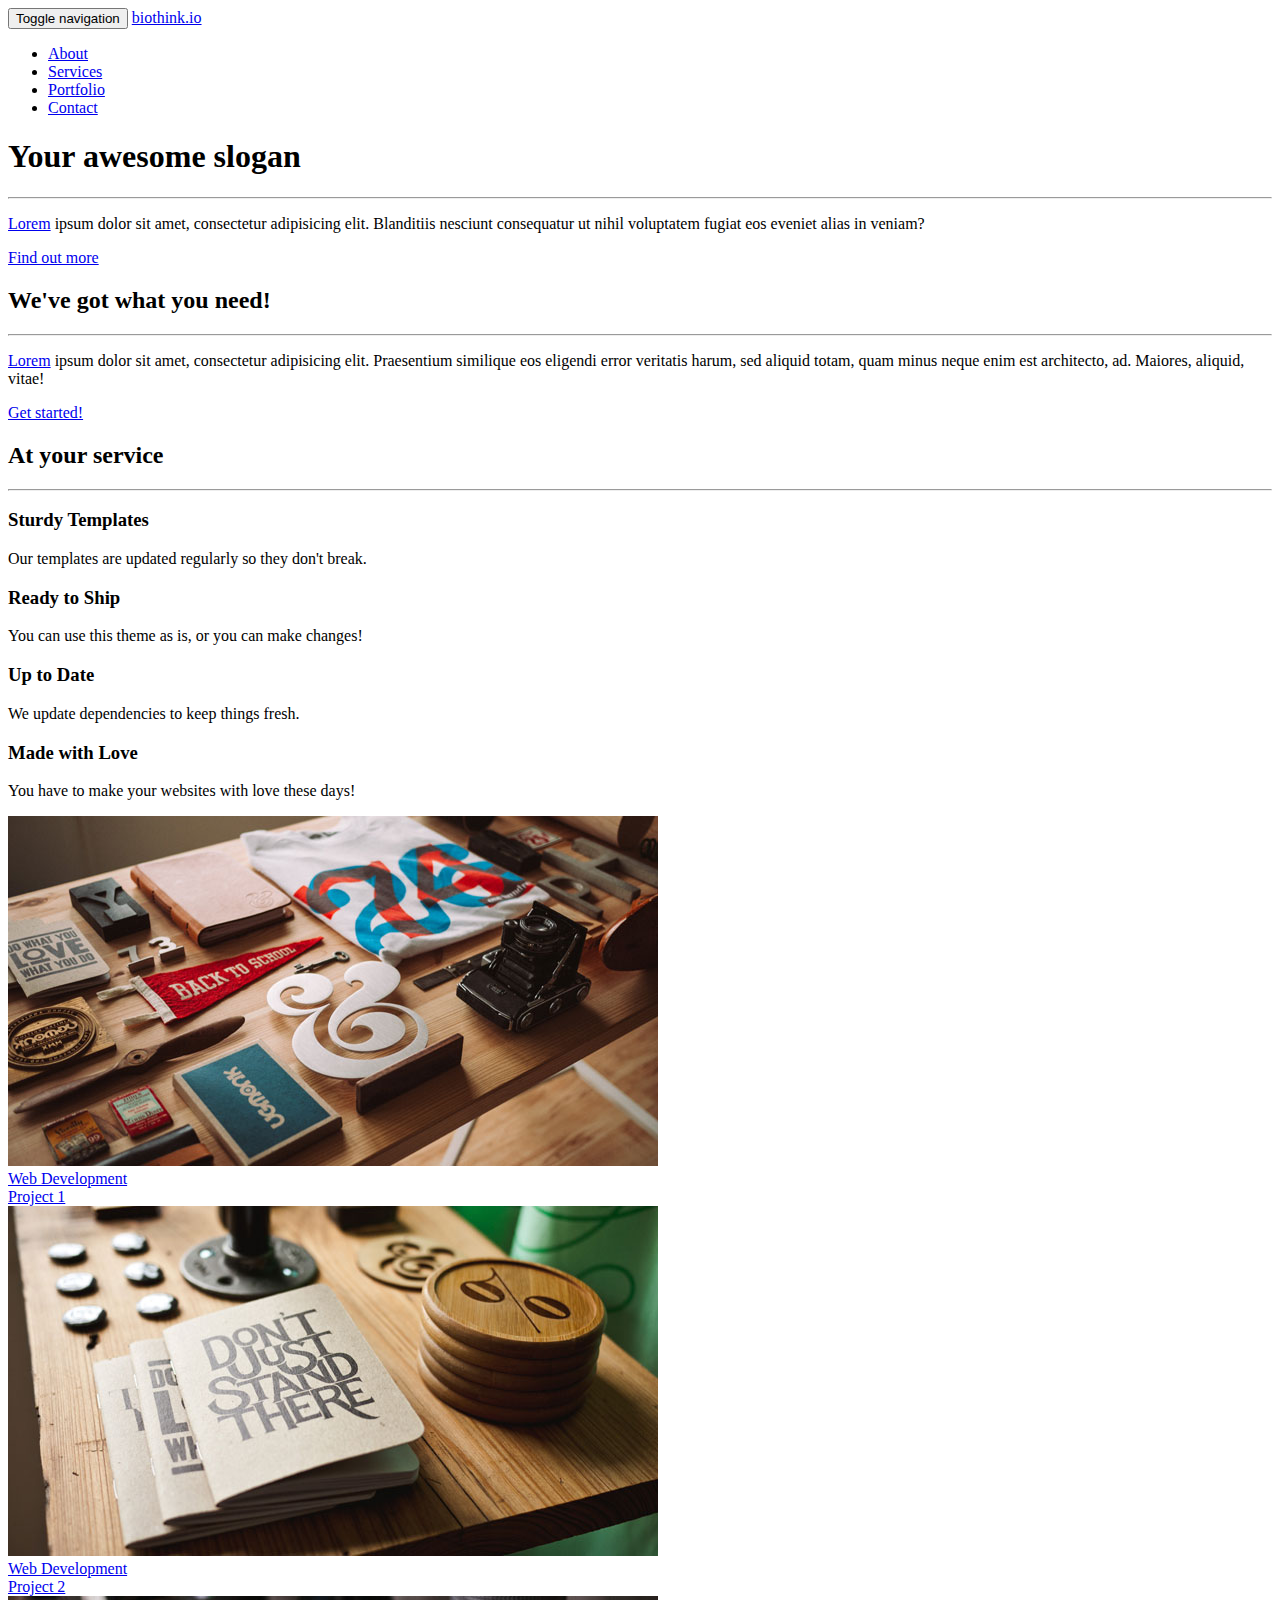
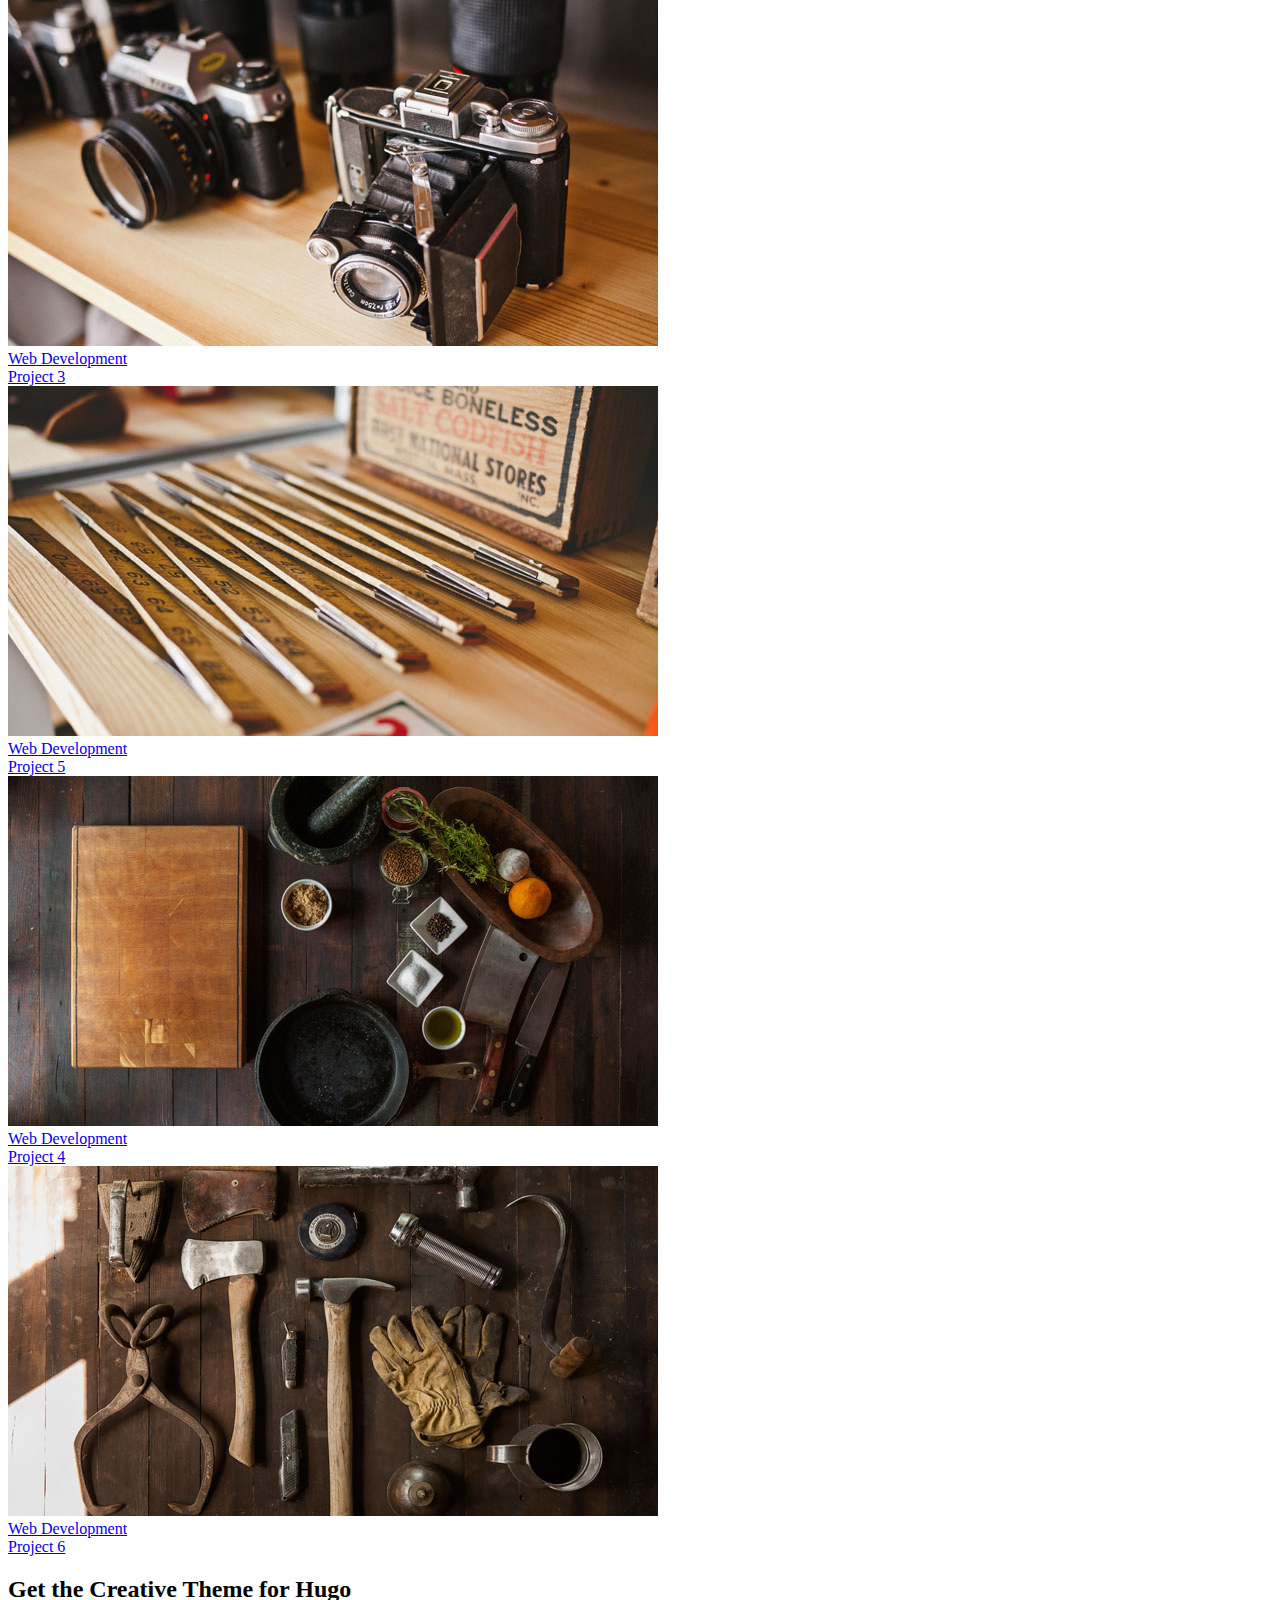
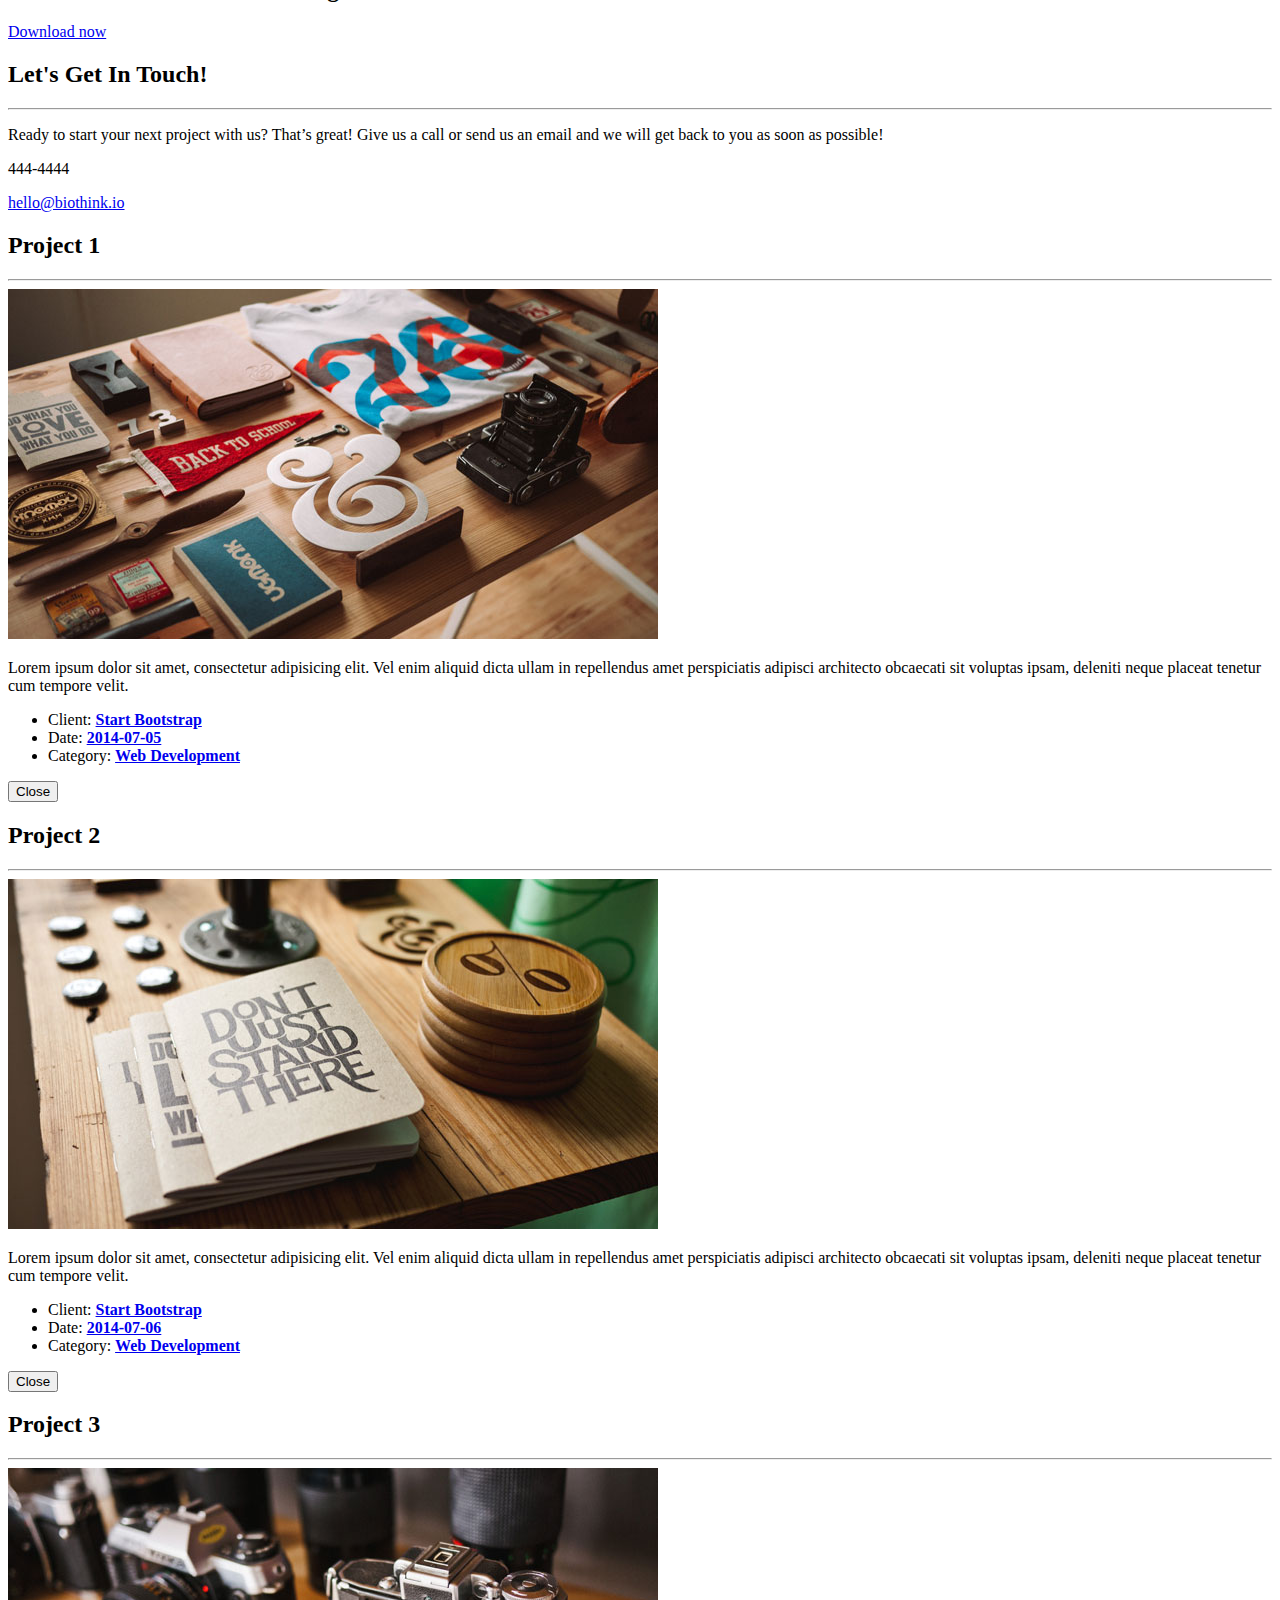
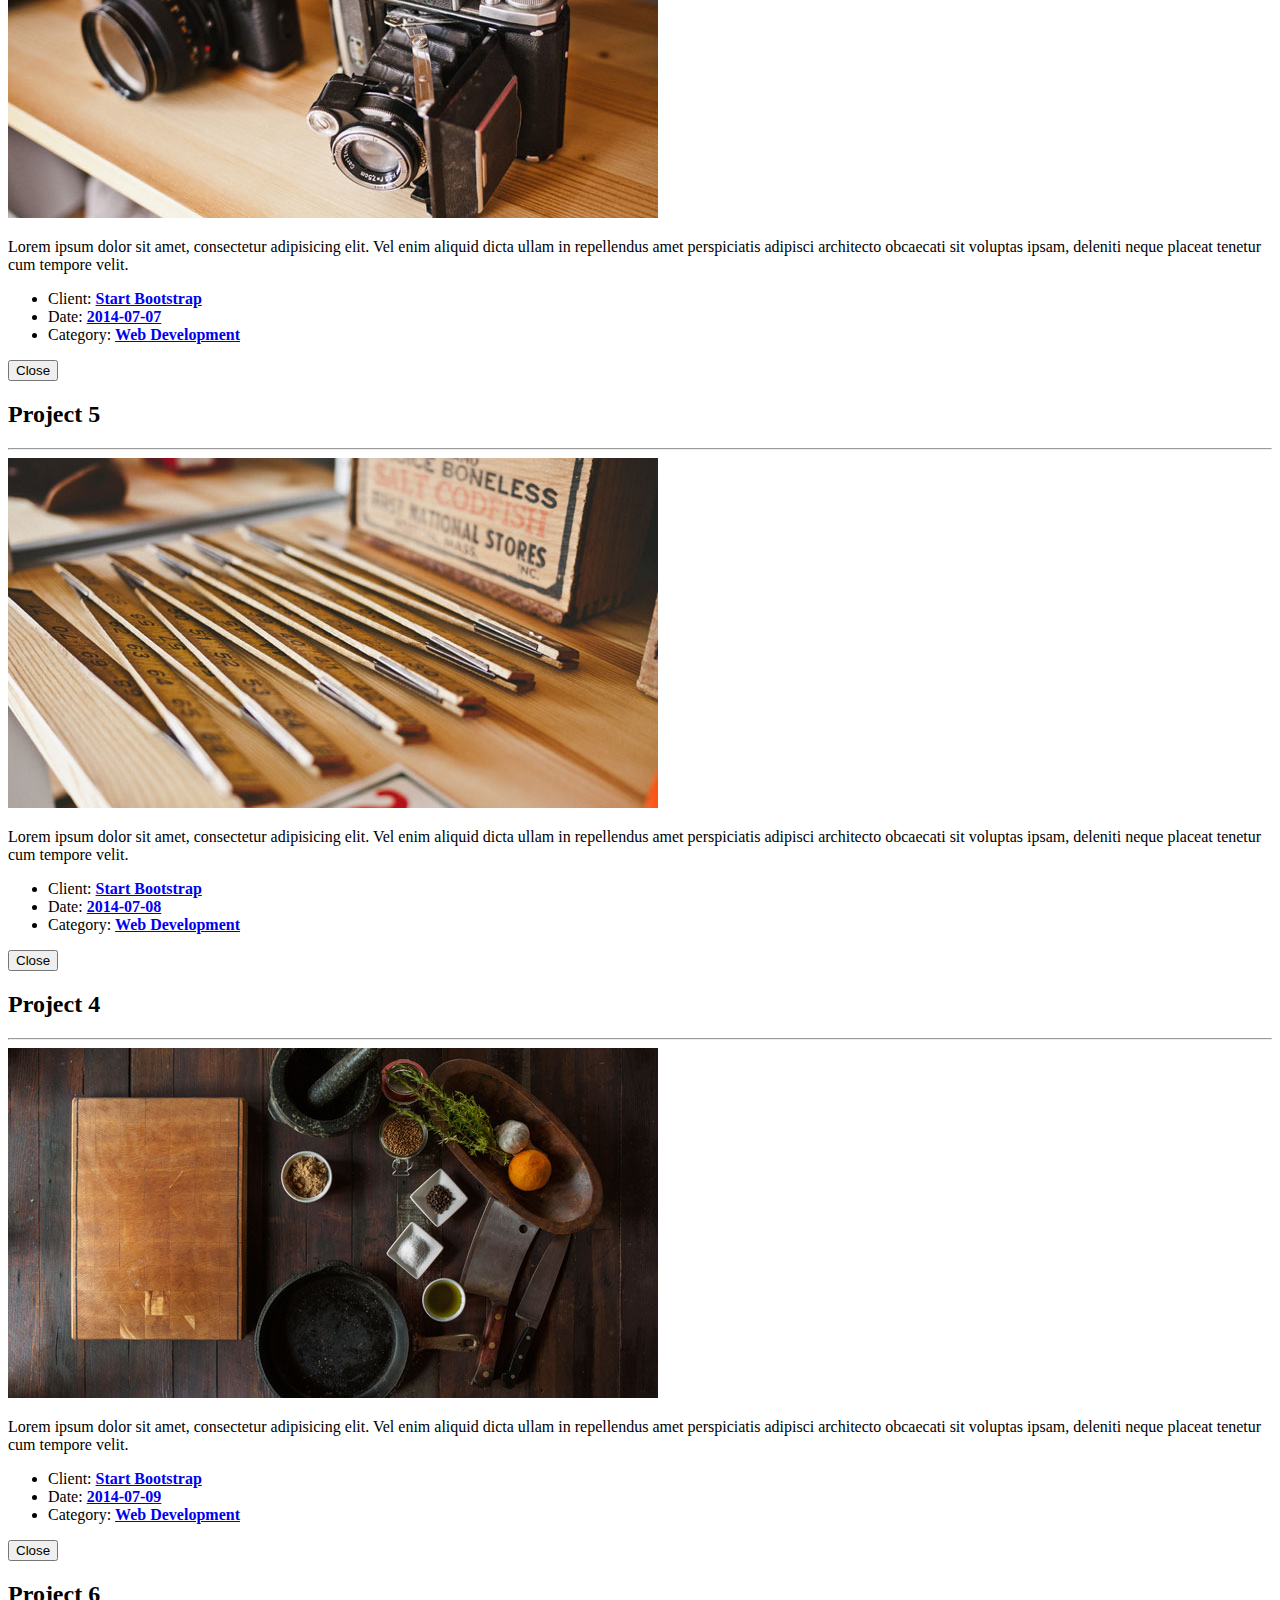
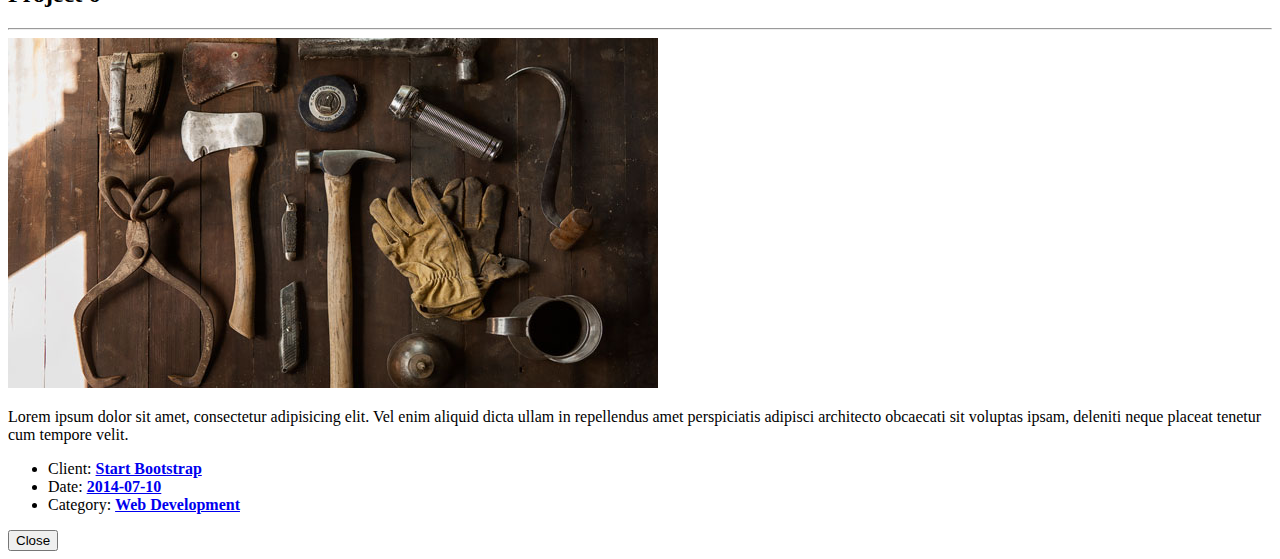
==== index.html @ ae0ab05d "uploaded web page" ====
<!DOCTYPE html>
<html lang="en-us">
    <head>
        <meta charset="utf-8">
<meta http-equiv="X-UA-Compatible" content="IE=edge">
<meta name="viewport" content="width=device-width, initial-scale=1">
<meta name="author" content="Your name">
<meta name="description" content="Your description">
<meta name="generator" content="Hugo 0.14" />
<title>biothink.io</title>
<!-- Favicon -->
<link rel="shortcut icon" href="http://biothink.io/favicon.ico">
<!-- Bootstrap Core CSS -->
<link rel="stylesheet" href="http://biothink.io/css/bootstrap.min.css" type="text/css">
<!-- Custom Fonts -->
<link href='https://fonts.googleapis.com/css?family=Open+Sans:300italic,400italic,600italic,700italic,800italic,400,300,600,700,800' rel='stylesheet' type='text/css'>
<link href='https://fonts.googleapis.com/css?family=Merriweather:400,300,300italic,400italic,700,700italic,900,900italic' rel='stylesheet' type='text/css'>
<link rel="stylesheet" href="http://biothink.io/font-awesome/css/font-awesome.min.css" type="text/css">
<!-- Plugin CSS -->
<link rel="stylesheet" href="http://biothink.io/css/animate.min.css" type="text/css">
<!-- Custom CSS -->
<link rel="stylesheet" href="http://biothink.io/css/creative.css" type="text/css">
<link rel="stylesheet" href="http://biothink.io/css/modals.css" type="text/css">
<!-- HTML5 Shim and Respond.js IE8 support of HTML5 elements and media queries -->
<!-- WARNING: Respond.js doesn't work if you view the page via file:// -->
<!--[if lt IE 9]>
        <script src="https://oss.maxcdn.com/libs/html5shiv/3.7.0/html5shiv.js"></script>
        <script src="https://oss.maxcdn.com/libs/respond.js/1.4.2/respond.min.js"></script>
<![endif]-->

    </head>
    <body id="page-top">

        <!-- NAVIGATION -->
<nav id="mainNav" class="navbar navbar-default navbar-fixed-top">
    <div class="container-fluid">
        <!-- Brand and toggle get grouped for better mobile display -->
        <div class="navbar-header">
            <button type="button" class="navbar-toggle collapsed" data-toggle="collapse" data-target="#bs-example-navbar-collapse-1">
                <span class="sr-only">Toggle navigation</span>
                <span class="icon-bar"></span>
                <span class="icon-bar"></span>
                <span class="icon-bar"></span>
            </button>
            <a class="navbar-brand page-scroll" href="#page-top">biothink.io</a>
        </div>
        <!-- Collect the nav links, forms, and other content for toggling -->
        <div class="collapse navbar-collapse" id="bs-example-navbar-collapse-1">
            <ul class="nav navbar-nav navbar-right">
                <li>
                    <a class="page-scroll" href="#about">About</a>
                </li>
                <li>
                    <a class="page-scroll" href="#services">Services</a>
                </li>
                <li>
                    <a class="page-scroll" href="#portfolio">Portfolio</a>
                </li>
                <li>
                    <a class="page-scroll" href="#contact">Contact</a>
                </li>
            </ul>
        </div>
        <!-- /.navbar-collapse -->
    </div>
    <!-- /.container-fluid -->
</nav>


        <!-- HEADER -->
<header>
    <div class="header-content">
        <div class="header-content-inner">
            <h1>Your awesome slogan</h1>
            <hr>
            <p><a href="//google.com">Lorem</a> ipsum dolor sit amet, consectetur adipisicing elit. Blanditiis nesciunt consequatur ut nihil voluptatem fugiat eos eveniet alias in veniam?</p>
            <a href="#about" class="btn btn-primary btn-xl page-scroll">Find out more</a>
        </div>
    </div>
</header>

        <!-- ABOUT -->
<section class="bg-primary" id="about">
    <div class="container">
        <div class="row">
            <div class="col-lg-8 col-lg-offset-2 text-center">
                <h2 class="section-heading">We&#39;ve got what you need!</h2>
                <hr class="light">
                <p class="text-faded"><a href="//google.com">Lorem</a> ipsum dolor sit amet, consectetur adipisicing elit. Praesentium similique eos eligendi error veritatis harum, sed aliquid totam, quam minus neque enim est architecto, ad. Maiores, aliquid, vitae!</p>
                <a href="#" class="btn btn-default btn-xl">Get started!</a>
            </div>
        </div>
    </div>
</section>

        <!-- SERVICES -->
<section id="services">
    <div class="container">
        <div class="row">
            <div class="col-lg-12 text-center">
                <h2 class="section-heading">At your service</h2>
                <hr class="primary">
            </div>
        </div>
    </div>
    <div class="container">
        <div class="row">
            
            <div class="col-lg-3 col-md-6 text-center">
                <div class="service-box">
                    <i class="fa fa-4x fa-diamond wow bounceIn text-primary"></i>
                    <h3>Sturdy Templates</h3>
                    <p class="text-muted">Our templates are updated regularly so they don&#39;t break.</p>
                </div>
            </div>
            
            <div class="col-lg-3 col-md-6 text-center">
                <div class="service-box">
                    <i class="fa fa-4x fa-paper-plane wow bounceIn text-primary"></i>
                    <h3>Ready to Ship</h3>
                    <p class="text-muted">You can use this theme as is, or you can make changes!</p>
                </div>
            </div>
            
            <div class="col-lg-3 col-md-6 text-center">
                <div class="service-box">
                    <i class="fa fa-4x fa-newspaper-o wow bounceIn text-primary"></i>
                    <h3>Up to Date</h3>
                    <p class="text-muted">We update dependencies to keep things fresh.</p>
                </div>
            </div>
            
            <div class="col-lg-3 col-md-6 text-center">
                <div class="service-box">
                    <i class="fa fa-4x fa-heart wow bounceIn text-primary"></i>
                    <h3>Made with Love</h3>
                    <p class="text-muted">You have to make your websites with love these days!</p>
                </div>
            </div>
            
        </div>
    </div>
</section>

        <section class="no-padding" id="portfolio">
    <div class="container-fluid">
        <div class="row no-gutter">
            
            <div class="col-lg-4 col-sm-6">
                <a href="#portfolioModal1" class="portfolio-box portfolio-link" data-toggle="modal">
                    <img src="img/portfolio/1.jpg" class="img-responsive" alt="">
                    <div class="portfolio-box-caption">
                        <div class="portfolio-box-caption-content">
                            <div class="project-category text-faded">
                                Web Development
                            </div>
                            <div class="project-name">
                                Project 1
                            </div>
                        </div>
                    </div>
                </a>
            </div>
            
            <div class="col-lg-4 col-sm-6">
                <a href="#portfolioModal2" class="portfolio-box portfolio-link" data-toggle="modal">
                    <img src="img/portfolio/2.jpg" class="img-responsive" alt="">
                    <div class="portfolio-box-caption">
                        <div class="portfolio-box-caption-content">
                            <div class="project-category text-faded">
                                Web Development
                            </div>
                            <div class="project-name">
                                Project 2
                            </div>
                        </div>
                    </div>
                </a>
            </div>
            
            <div class="col-lg-4 col-sm-6">
                <a href="#portfolioModal3" class="portfolio-box portfolio-link" data-toggle="modal">
                    <img src="img/portfolio/3.jpg" class="img-responsive" alt="">
                    <div class="portfolio-box-caption">
                        <div class="portfolio-box-caption-content">
                            <div class="project-category text-faded">
                                Web Development
                            </div>
                            <div class="project-name">
                                Project 3
                            </div>
                        </div>
                    </div>
                </a>
            </div>
            
            <div class="col-lg-4 col-sm-6">
                <a href="#portfolioModal5" class="portfolio-box portfolio-link" data-toggle="modal">
                    <img src="img/portfolio/5.jpg" class="img-responsive" alt="">
                    <div class="portfolio-box-caption">
                        <div class="portfolio-box-caption-content">
                            <div class="project-category text-faded">
                                Web Development
                            </div>
                            <div class="project-name">
                                Project 5
                            </div>
                        </div>
                    </div>
                </a>
            </div>
            
            <div class="col-lg-4 col-sm-6">
                <a href="#portfolioModal4" class="portfolio-box portfolio-link" data-toggle="modal">
                    <img src="img/portfolio/4.jpg" class="img-responsive" alt="">
                    <div class="portfolio-box-caption">
                        <div class="portfolio-box-caption-content">
                            <div class="project-category text-faded">
                                Web Development
                            </div>
                            <div class="project-name">
                                Project 4
                            </div>
                        </div>
                    </div>
                </a>
            </div>
            
            <div class="col-lg-4 col-sm-6">
                <a href="#portfolioModal6" class="portfolio-box portfolio-link" data-toggle="modal">
                    <img src="img/portfolio/6.jpg" class="img-responsive" alt="">
                    <div class="portfolio-box-caption">
                        <div class="portfolio-box-caption-content">
                            <div class="project-category text-faded">
                                Web Development
                            </div>
                            <div class="project-name">
                                Project 6
                            </div>
                        </div>
                    </div>
                </a>
            </div>
            
        </div>
    </div>
</section>

        <!-- ASIDE -->
<aside class="bg-dark">
    <div class="container text-center">
        <div class="call-to-action">
            <h2>Get the Creative Theme for Hugo</h2>
            <a href="//github.com/digitalcraftsman/hugo-creative-theme" class="btn btn-default btn-xl wow tada">Download now</a>
        </div>
    </div>
</aside>

        <!-- CONTACT -->
<section id="contact">
    <div class="container">
        <div class="row">
            <div class="col-lg-8 col-lg-offset-2 text-center">
                <h2 class="section-heading">Let&#39;s Get In Touch!</h2>
                <hr class="primary">
                <p>Ready to start your next project with us? That&rsquo;s great! Give us a call or send us an email and we will get back to you as soon as possible!</p>
            </div>
            <div class="col-lg-4 col-lg-offset-2 text-center">
                <i class="fa fa-phone fa-3x wow bounceIn"></i>
                <p>444-4444</p>
            </div>
            <div class="col-lg-4 text-center">
                <i class="fa fa-envelope-o fa-3x wow bounceIn" data-wow-delay=".1s"></i>
                <p><a href="mailto:hello@biothink.io">hello@biothink.io</a></p>
            </div>
        </div>
    </div>
</section>


        <!-- Portfolio Modals -->

<div class="portfolio-modal modal fade" id="portfolioModal1" tabindex="-1" role="dialog" aria-hidden="true">
    <div class="modal-content">
        <div class="close-modal" data-dismiss="modal">
            <div class="lr">
                <div class="rl">
                </div>
            </div>
        </div>
        <div class="container">
            <div class="row">
                <div class="col-lg-8 col-lg-offset-2">
                    <div class="modal-body">
                        <h2>Project 1</h2>
                        <hr class="star-primary">
                        <img src="img/portfolio/1.jpg" class="img-responsive img-centered" alt="">
                        <p>Lorem ipsum dolor sit amet, consectetur adipisicing elit. Vel enim aliquid dicta ullam in repellendus amet perspiciatis adipisci architecto obcaecati sit voluptas ipsam, deleniti neque placeat tenetur cum tempore velit.</p>
                        <ul class="list-inline item-details">
                            <li>Client:
                                <strong><a href="#">Start Bootstrap</a>
                                    </strong>
                            </li>
                            <li>Date:
                                <strong><a href="#">2014-07-05</a>
                                    </strong>
                            </li>
                            <li>Category:
                                <strong><a href="#">Web Development</a>
                                    </strong>
                            </li>
                        </ul>
                        <button type="button" class="btn btn-default" data-dismiss="modal"><i class="fa fa-times"></i> Close</button>
                    </div>
                </div>
            </div>
        </div>
    </div>
</div>

<div class="portfolio-modal modal fade" id="portfolioModal2" tabindex="-1" role="dialog" aria-hidden="true">
    <div class="modal-content">
        <div class="close-modal" data-dismiss="modal">
            <div class="lr">
                <div class="rl">
                </div>
            </div>
        </div>
        <div class="container">
            <div class="row">
                <div class="col-lg-8 col-lg-offset-2">
                    <div class="modal-body">
                        <h2>Project 2</h2>
                        <hr class="star-primary">
                        <img src="img/portfolio/2.jpg" class="img-responsive img-centered" alt="">
                        <p>Lorem ipsum dolor sit amet, consectetur adipisicing elit. Vel enim aliquid dicta ullam in repellendus amet perspiciatis adipisci architecto obcaecati sit voluptas ipsam, deleniti neque placeat tenetur cum tempore velit.</p>
                        <ul class="list-inline item-details">
                            <li>Client:
                                <strong><a href="#">Start Bootstrap</a>
                                    </strong>
                            </li>
                            <li>Date:
                                <strong><a href="#">2014-07-06</a>
                                    </strong>
                            </li>
                            <li>Category:
                                <strong><a href="#">Web Development</a>
                                    </strong>
                            </li>
                        </ul>
                        <button type="button" class="btn btn-default" data-dismiss="modal"><i class="fa fa-times"></i> Close</button>
                    </div>
                </div>
            </div>
        </div>
    </div>
</div>

<div class="portfolio-modal modal fade" id="portfolioModal3" tabindex="-1" role="dialog" aria-hidden="true">
    <div class="modal-content">
        <div class="close-modal" data-dismiss="modal">
            <div class="lr">
                <div class="rl">
                </div>
            </div>
        </div>
        <div class="container">
            <div class="row">
                <div class="col-lg-8 col-lg-offset-2">
                    <div class="modal-body">
                        <h2>Project 3</h2>
                        <hr class="star-primary">
                        <img src="img/portfolio/3.jpg" class="img-responsive img-centered" alt="">
                        <p>Lorem ipsum dolor sit amet, consectetur adipisicing elit. Vel enim aliquid dicta ullam in repellendus amet perspiciatis adipisci architecto obcaecati sit voluptas ipsam, deleniti neque placeat tenetur cum tempore velit.</p>
                        <ul class="list-inline item-details">
                            <li>Client:
                                <strong><a href="#">Start Bootstrap</a>
                                    </strong>
                            </li>
                            <li>Date:
                                <strong><a href="#">2014-07-07</a>
                                    </strong>
                            </li>
                            <li>Category:
                                <strong><a href="#">Web Development</a>
                                    </strong>
                            </li>
                        </ul>
                        <button type="button" class="btn btn-default" data-dismiss="modal"><i class="fa fa-times"></i> Close</button>
                    </div>
                </div>
            </div>
        </div>
    </div>
</div>

<div class="portfolio-modal modal fade" id="portfolioModal5" tabindex="-1" role="dialog" aria-hidden="true">
    <div class="modal-content">
        <div class="close-modal" data-dismiss="modal">
            <div class="lr">
                <div class="rl">
                </div>
            </div>
        </div>
        <div class="container">
            <div class="row">
                <div class="col-lg-8 col-lg-offset-2">
                    <div class="modal-body">
                        <h2>Project 5</h2>
                        <hr class="star-primary">
                        <img src="img/portfolio/5.jpg" class="img-responsive img-centered" alt="">
                        <p>Lorem ipsum dolor sit amet, consectetur adipisicing elit. Vel enim aliquid dicta ullam in repellendus amet perspiciatis adipisci architecto obcaecati sit voluptas ipsam, deleniti neque placeat tenetur cum tempore velit.</p>
                        <ul class="list-inline item-details">
                            <li>Client:
                                <strong><a href="#">Start Bootstrap</a>
                                    </strong>
                            </li>
                            <li>Date:
                                <strong><a href="#">2014-07-08</a>
                                    </strong>
                            </li>
                            <li>Category:
                                <strong><a href="#">Web Development</a>
                                    </strong>
                            </li>
                        </ul>
                        <button type="button" class="btn btn-default" data-dismiss="modal"><i class="fa fa-times"></i> Close</button>
                    </div>
                </div>
            </div>
        </div>
    </div>
</div>

<div class="portfolio-modal modal fade" id="portfolioModal4" tabindex="-1" role="dialog" aria-hidden="true">
    <div class="modal-content">
        <div class="close-modal" data-dismiss="modal">
            <div class="lr">
                <div class="rl">
                </div>
            </div>
        </div>
        <div class="container">
            <div class="row">
                <div class="col-lg-8 col-lg-offset-2">
                    <div class="modal-body">
                        <h2>Project 4</h2>
                        <hr class="star-primary">
                        <img src="img/portfolio/4.jpg" class="img-responsive img-centered" alt="">
                        <p>Lorem ipsum dolor sit amet, consectetur adipisicing elit. Vel enim aliquid dicta ullam in repellendus amet perspiciatis adipisci architecto obcaecati sit voluptas ipsam, deleniti neque placeat tenetur cum tempore velit.</p>
                        <ul class="list-inline item-details">
                            <li>Client:
                                <strong><a href="#">Start Bootstrap</a>
                                    </strong>
                            </li>
                            <li>Date:
                                <strong><a href="#">2014-07-09</a>
                                    </strong>
                            </li>
                            <li>Category:
                                <strong><a href="#">Web Development</a>
                                    </strong>
                            </li>
                        </ul>
                        <button type="button" class="btn btn-default" data-dismiss="modal"><i class="fa fa-times"></i> Close</button>
                    </div>
                </div>
            </div>
        </div>
    </div>
</div>

<div class="portfolio-modal modal fade" id="portfolioModal6" tabindex="-1" role="dialog" aria-hidden="true">
    <div class="modal-content">
        <div class="close-modal" data-dismiss="modal">
            <div class="lr">
                <div class="rl">
                </div>
            </div>
        </div>
        <div class="container">
            <div class="row">
                <div class="col-lg-8 col-lg-offset-2">
                    <div class="modal-body">
                        <h2>Project 6</h2>
                        <hr class="star-primary">
                        <img src="img/portfolio/6.jpg" class="img-responsive img-centered" alt="">
                        <p>Lorem ipsum dolor sit amet, consectetur adipisicing elit. Vel enim aliquid dicta ullam in repellendus amet perspiciatis adipisci architecto obcaecati sit voluptas ipsam, deleniti neque placeat tenetur cum tempore velit.</p>
                        <ul class="list-inline item-details">
                            <li>Client:
                                <strong><a href="#">Start Bootstrap</a>
                                    </strong>
                            </li>
                            <li>Date:
                                <strong><a href="#">2014-07-10</a>
                                    </strong>
                            </li>
                            <li>Category:
                                <strong><a href="#">Web Development</a>
                                    </strong>
                            </li>
                        </ul>
                        <button type="button" class="btn btn-default" data-dismiss="modal"><i class="fa fa-times"></i> Close</button>
                    </div>
                </div>
            </div>
        </div>
    </div>
</div>


        <!-- jQuery -->
<script src="http://biothink.io/js/jquery.js"></script>
<!-- Bootstrap Core JavaScript -->
<script src="http://biothink.io/js/bootstrap.min.js"></script>
<!-- Plugin JavaScript -->
<script src="http://biothink.io/js/jquery.easing.min.js"></script>
<script src="http://biothink.io/js/jquery.fittext.js"></script>
<script src="http://biothink.io/js/wow.min.js"></script>
<!-- Custom Theme JavaScript -->
<script src="http://biothink.io/js/creative.js"></script>

    </body>
</html>
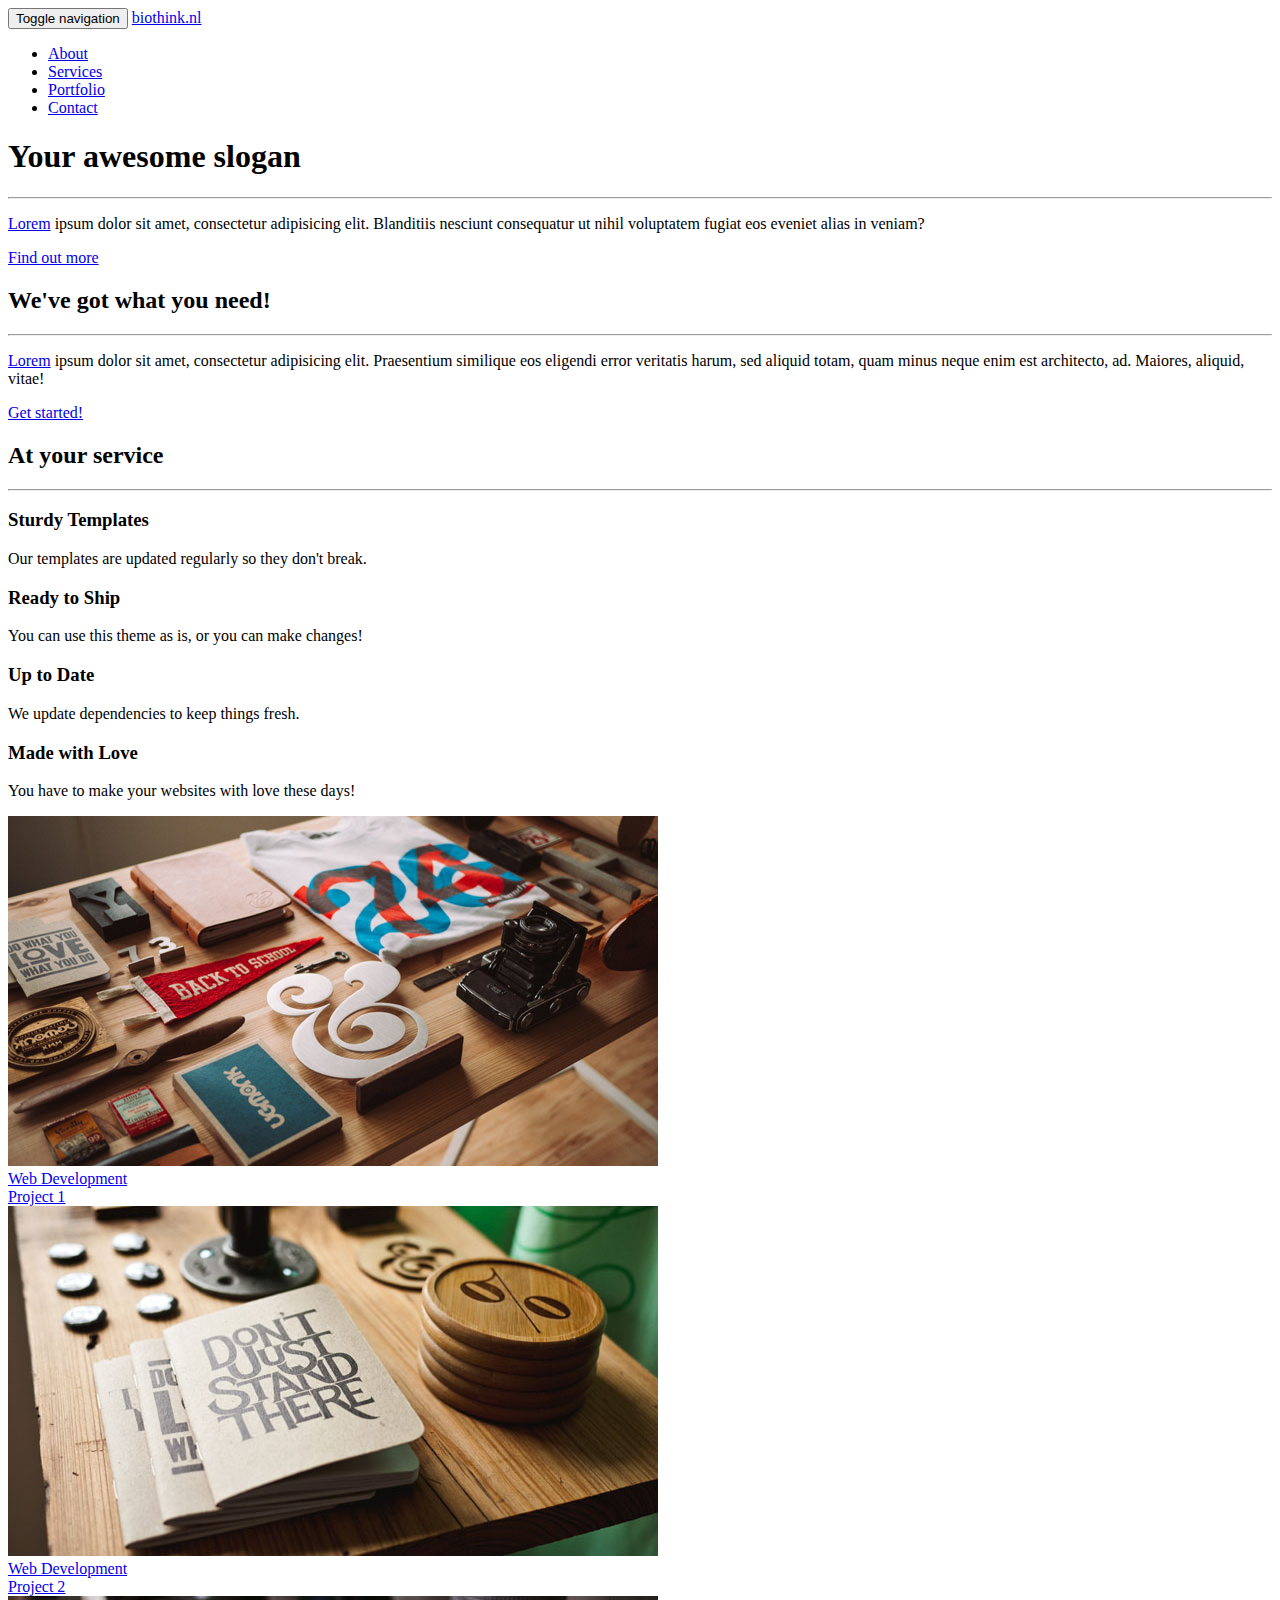
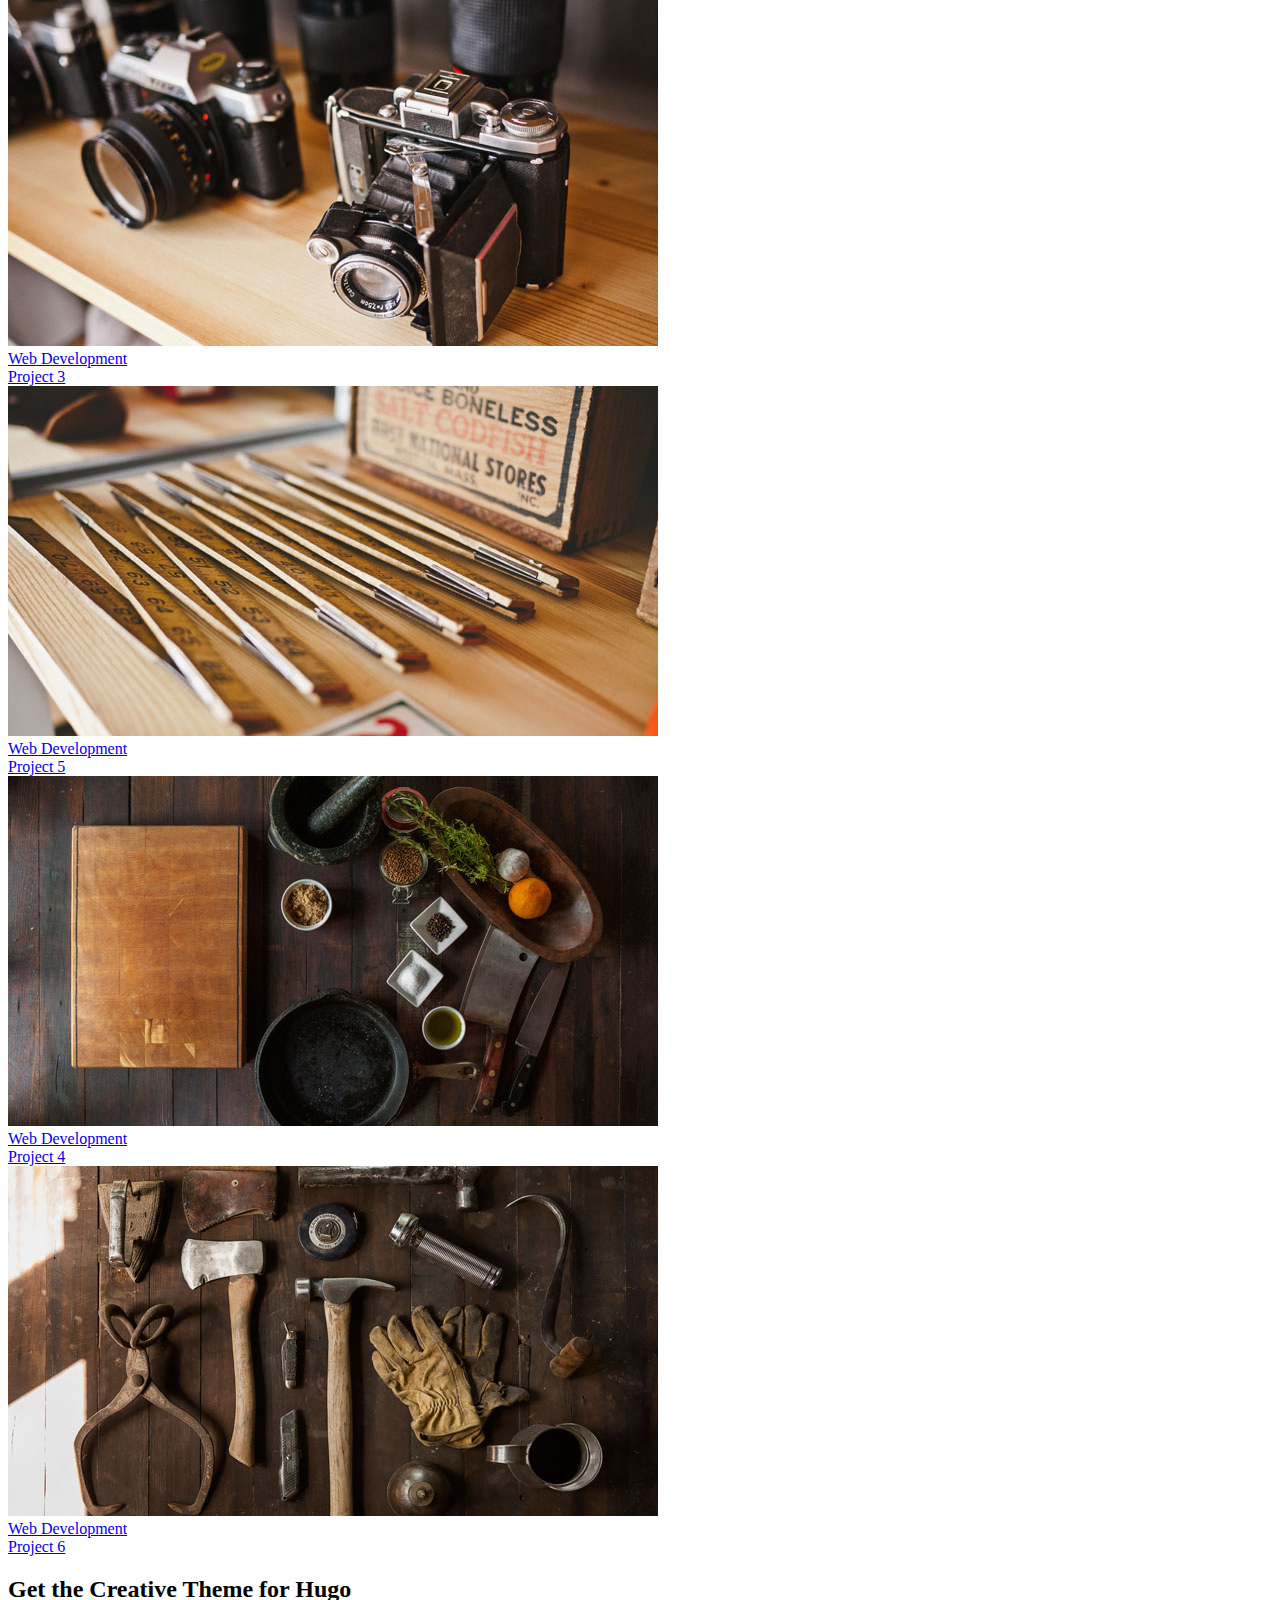
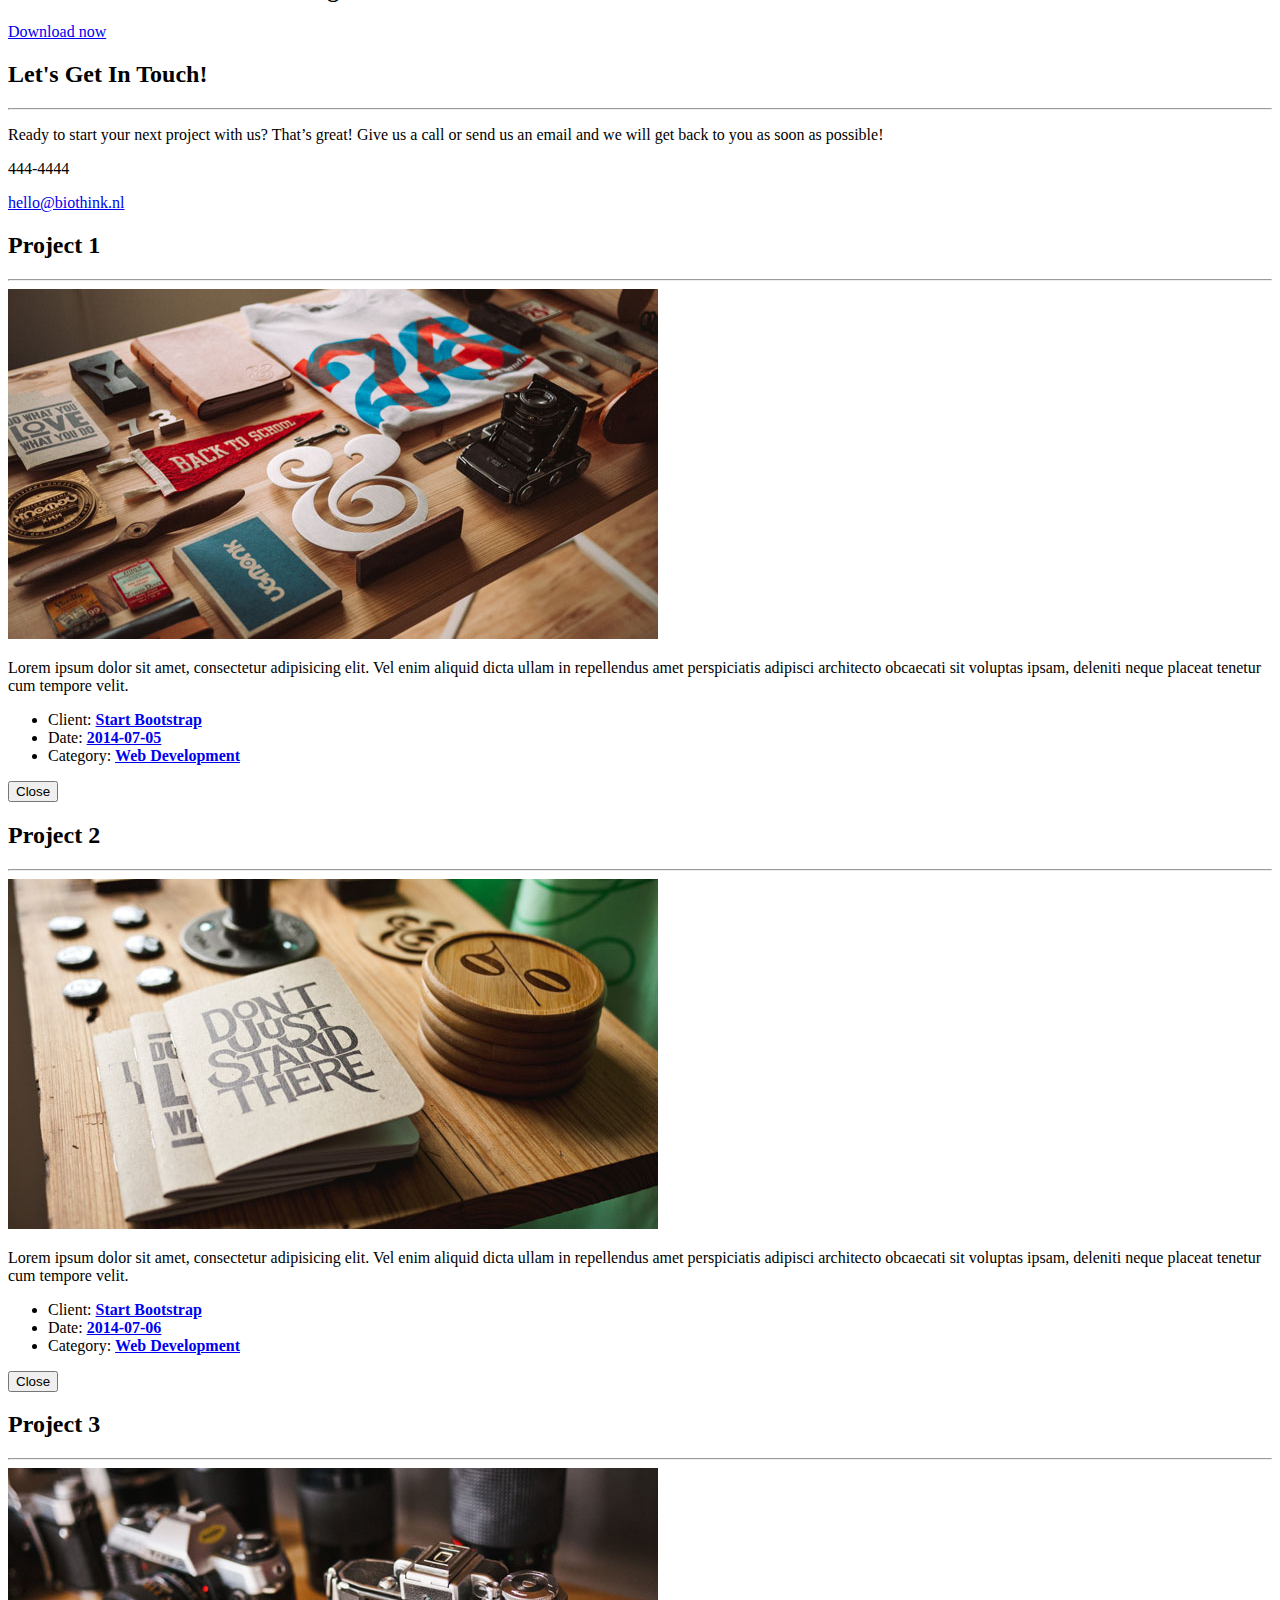
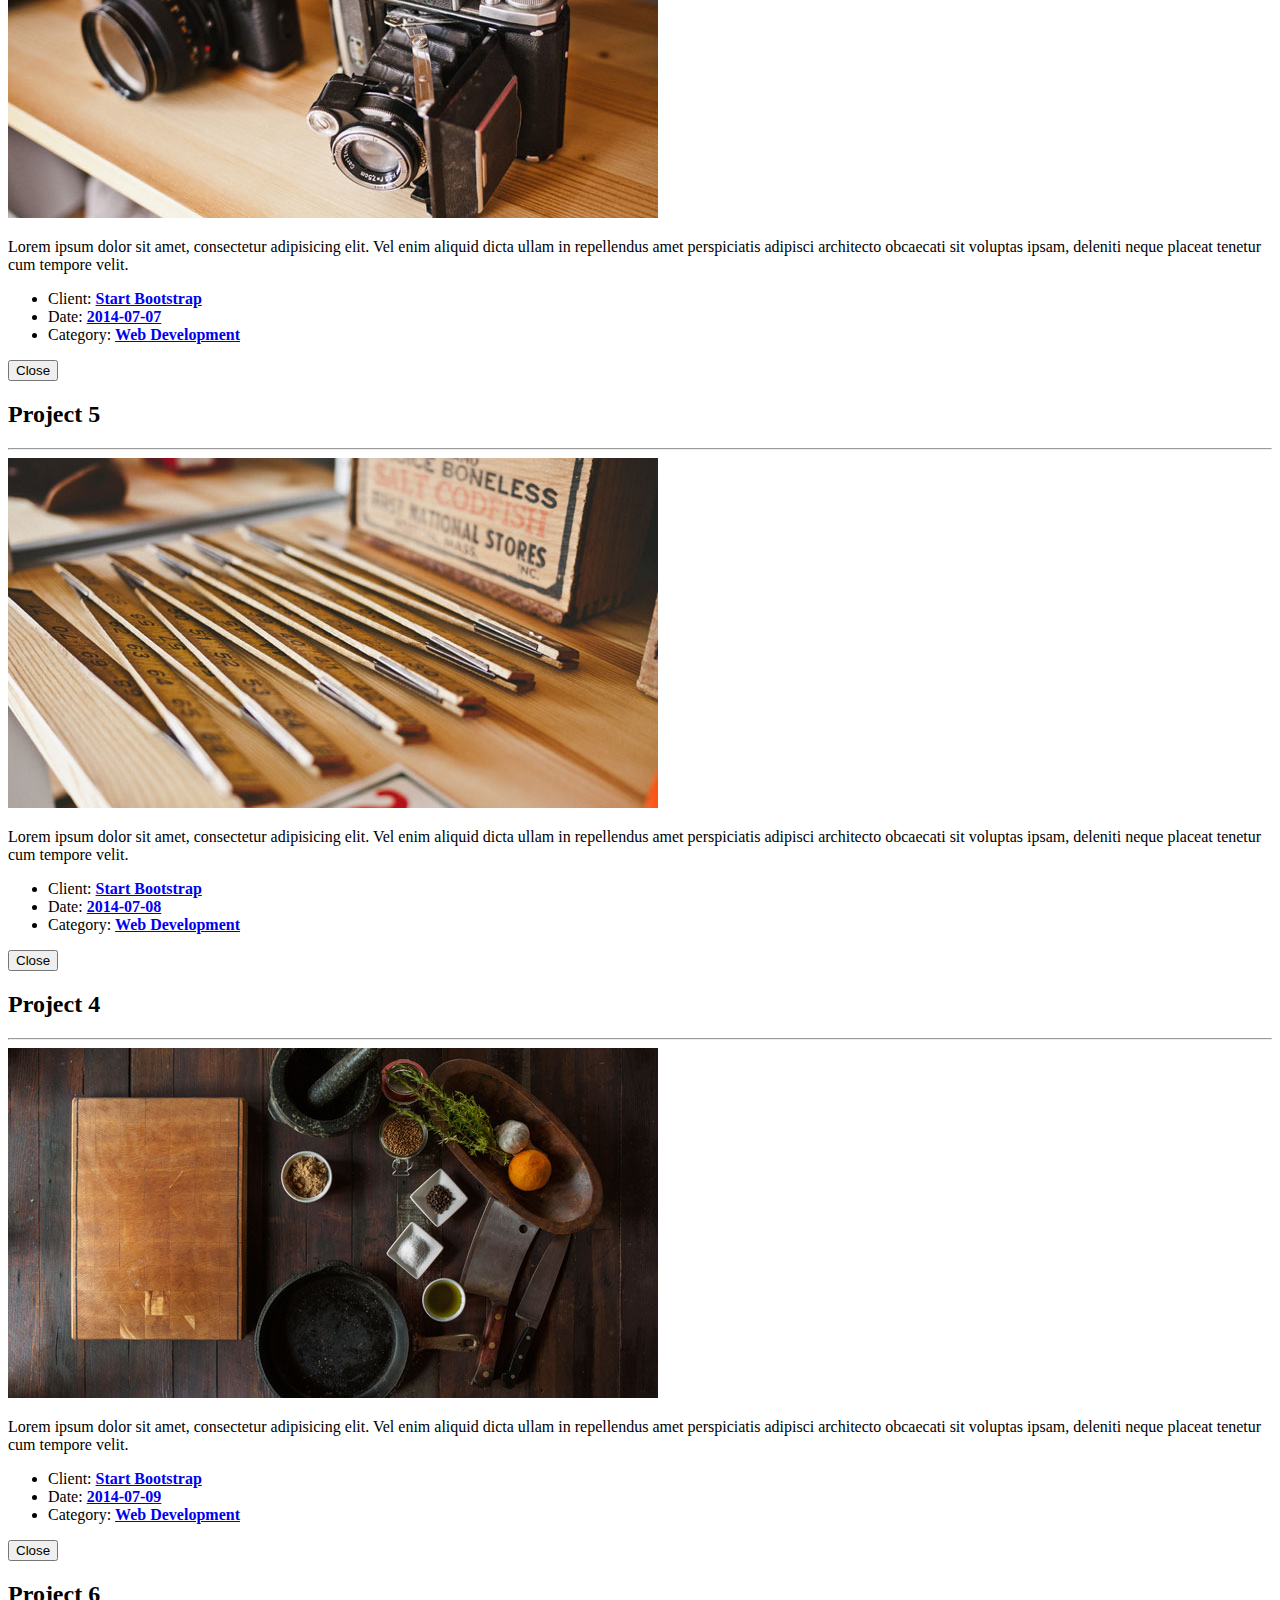
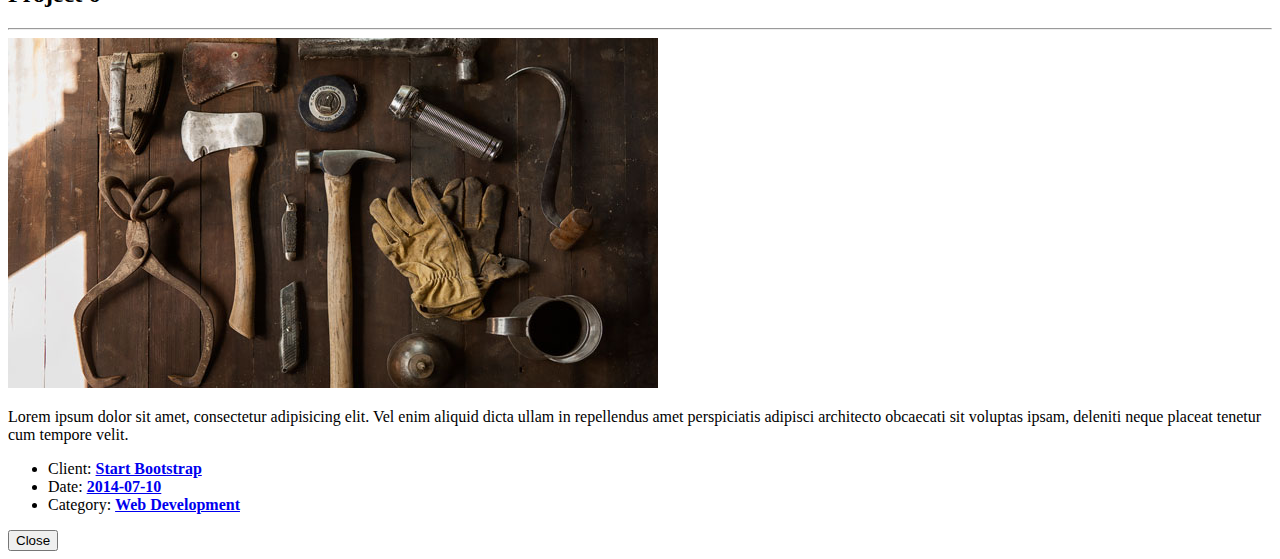
==== commit a632b1b0: "copied new index" ====
--- a/index.html
+++ b/index.html
@@ -7,20 +7,20 @@
 <meta name="author" content="Your name">
 <meta name="description" content="Your description">
 <meta name="generator" content="Hugo 0.14" />
-<title>biothink.io</title>
+<title>biothink.nl</title>
 <!-- Favicon -->
-<link rel="shortcut icon" href="http://biothink.io/favicon.ico">
+<link rel="shortcut icon" href="http://biothink.nl/favicon.ico">
 <!-- Bootstrap Core CSS -->
-<link rel="stylesheet" href="http://biothink.io/css/bootstrap.min.css" type="text/css">
+<link rel="stylesheet" href="http://biothink.nl/css/bootstrap.min.css" type="text/css">
 <!-- Custom Fonts -->
 <link href='https://fonts.googleapis.com/css?family=Open+Sans:300italic,400italic,600italic,700italic,800italic,400,300,600,700,800' rel='stylesheet' type='text/css'>
 <link href='https://fonts.googleapis.com/css?family=Merriweather:400,300,300italic,400italic,700,700italic,900,900italic' rel='stylesheet' type='text/css'>
-<link rel="stylesheet" href="http://biothink.io/font-awesome/css/font-awesome.min.css" type="text/css">
+<link rel="stylesheet" href="http://biothink.nl/font-awesome/css/font-awesome.min.css" type="text/css">
 <!-- Plugin CSS -->
-<link rel="stylesheet" href="http://biothink.io/css/animate.min.css" type="text/css">
+<link rel="stylesheet" href="http://biothink.nl/css/animate.min.css" type="text/css">
 <!-- Custom CSS -->
-<link rel="stylesheet" href="http://biothink.io/css/creative.css" type="text/css">
-<link rel="stylesheet" href="http://biothink.io/css/modals.css" type="text/css">
+<link rel="stylesheet" href="http://biothink.nl/css/creative.css" type="text/css">
+<link rel="stylesheet" href="http://biothink.nl/css/modals.css" type="text/css">
 <!-- HTML5 Shim and Respond.js IE8 support of HTML5 elements and media queries -->
 <!-- WARNING: Respond.js doesn't work if you view the page via file:// -->
 <!--[if lt IE 9]>
@@ -42,7 +42,7 @@
                 <span class="icon-bar"></span>
                 <span class="icon-bar"></span>
             </button>
-            <a class="navbar-brand page-scroll" href="#page-top">biothink.io</a>
+            <a class="navbar-brand page-scroll" href="#page-top">biothink.nl</a>
         </div>
         <!-- Collect the nav links, forms, and other content for toggling -->
         <div class="collapse navbar-collapse" id="bs-example-navbar-collapse-1">
@@ -271,7 +271,7 @@
             </div>
             <div class="col-lg-4 text-center">
                 <i class="fa fa-envelope-o fa-3x wow bounceIn" data-wow-delay=".1s"></i>
-                <p><a href="mailto:hello@biothink.io">hello@biothink.io</a></p>
+                <p><a href="mailto:hello@biothink.nl">hello@biothink.nl</a></p>
             </div>
         </div>
     </div>
@@ -510,15 +510,15 @@
 
 
         <!-- jQuery -->
-<script src="http://biothink.io/js/jquery.js"></script>
+<script src="http://biothink.nl/js/jquery.js"></script>
 <!-- Bootstrap Core JavaScript -->
-<script src="http://biothink.io/js/bootstrap.min.js"></script>
+<script src="http://biothink.nl/js/bootstrap.min.js"></script>
 <!-- Plugin JavaScript -->
-<script src="http://biothink.io/js/jquery.easing.min.js"></script>
-<script src="http://biothink.io/js/jquery.fittext.js"></script>
-<script src="http://biothink.io/js/wow.min.js"></script>
+<script src="http://biothink.nl/js/jquery.easing.min.js"></script>
+<script src="http://biothink.nl/js/jquery.fittext.js"></script>
+<script src="http://biothink.nl/js/wow.min.js"></script>
 <!-- Custom Theme JavaScript -->
-<script src="http://biothink.io/js/creative.js"></script>
+<script src="http://biothink.nl/js/creative.js"></script>
 
     </body>
 </html>
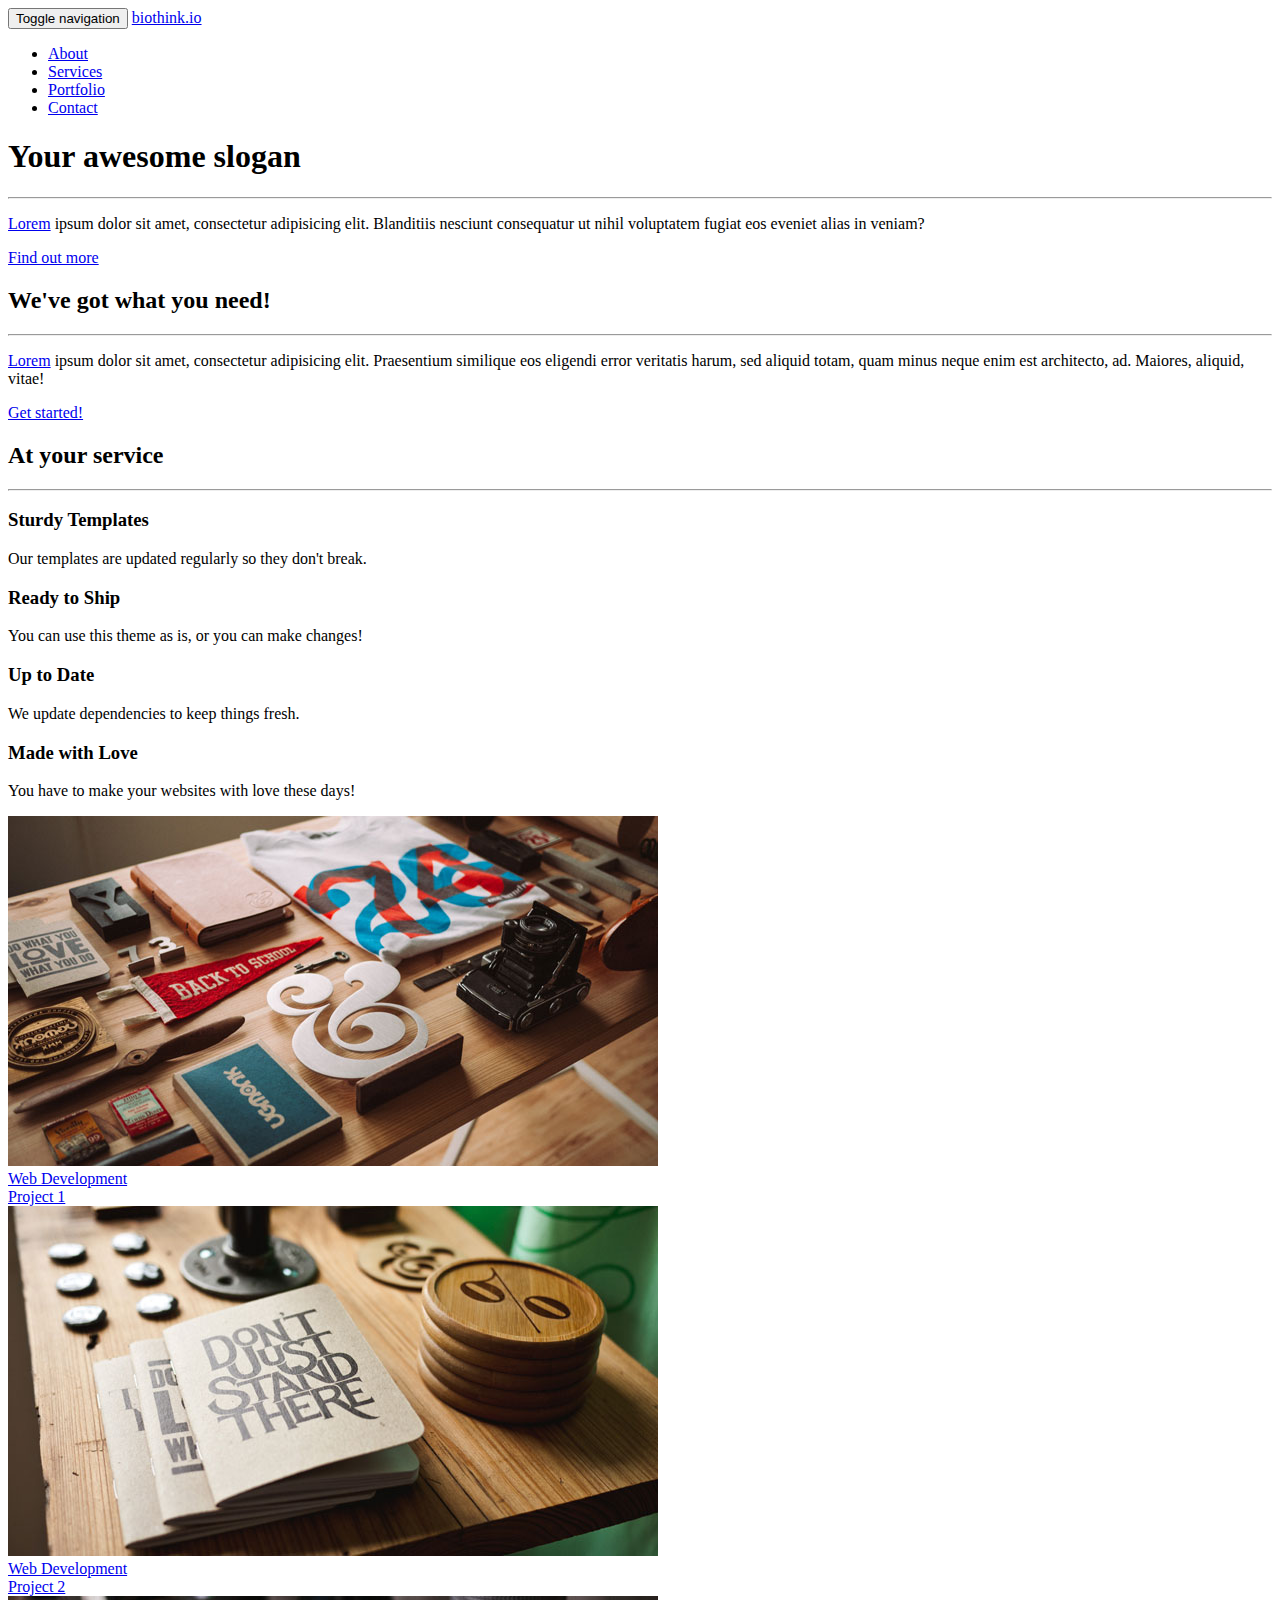
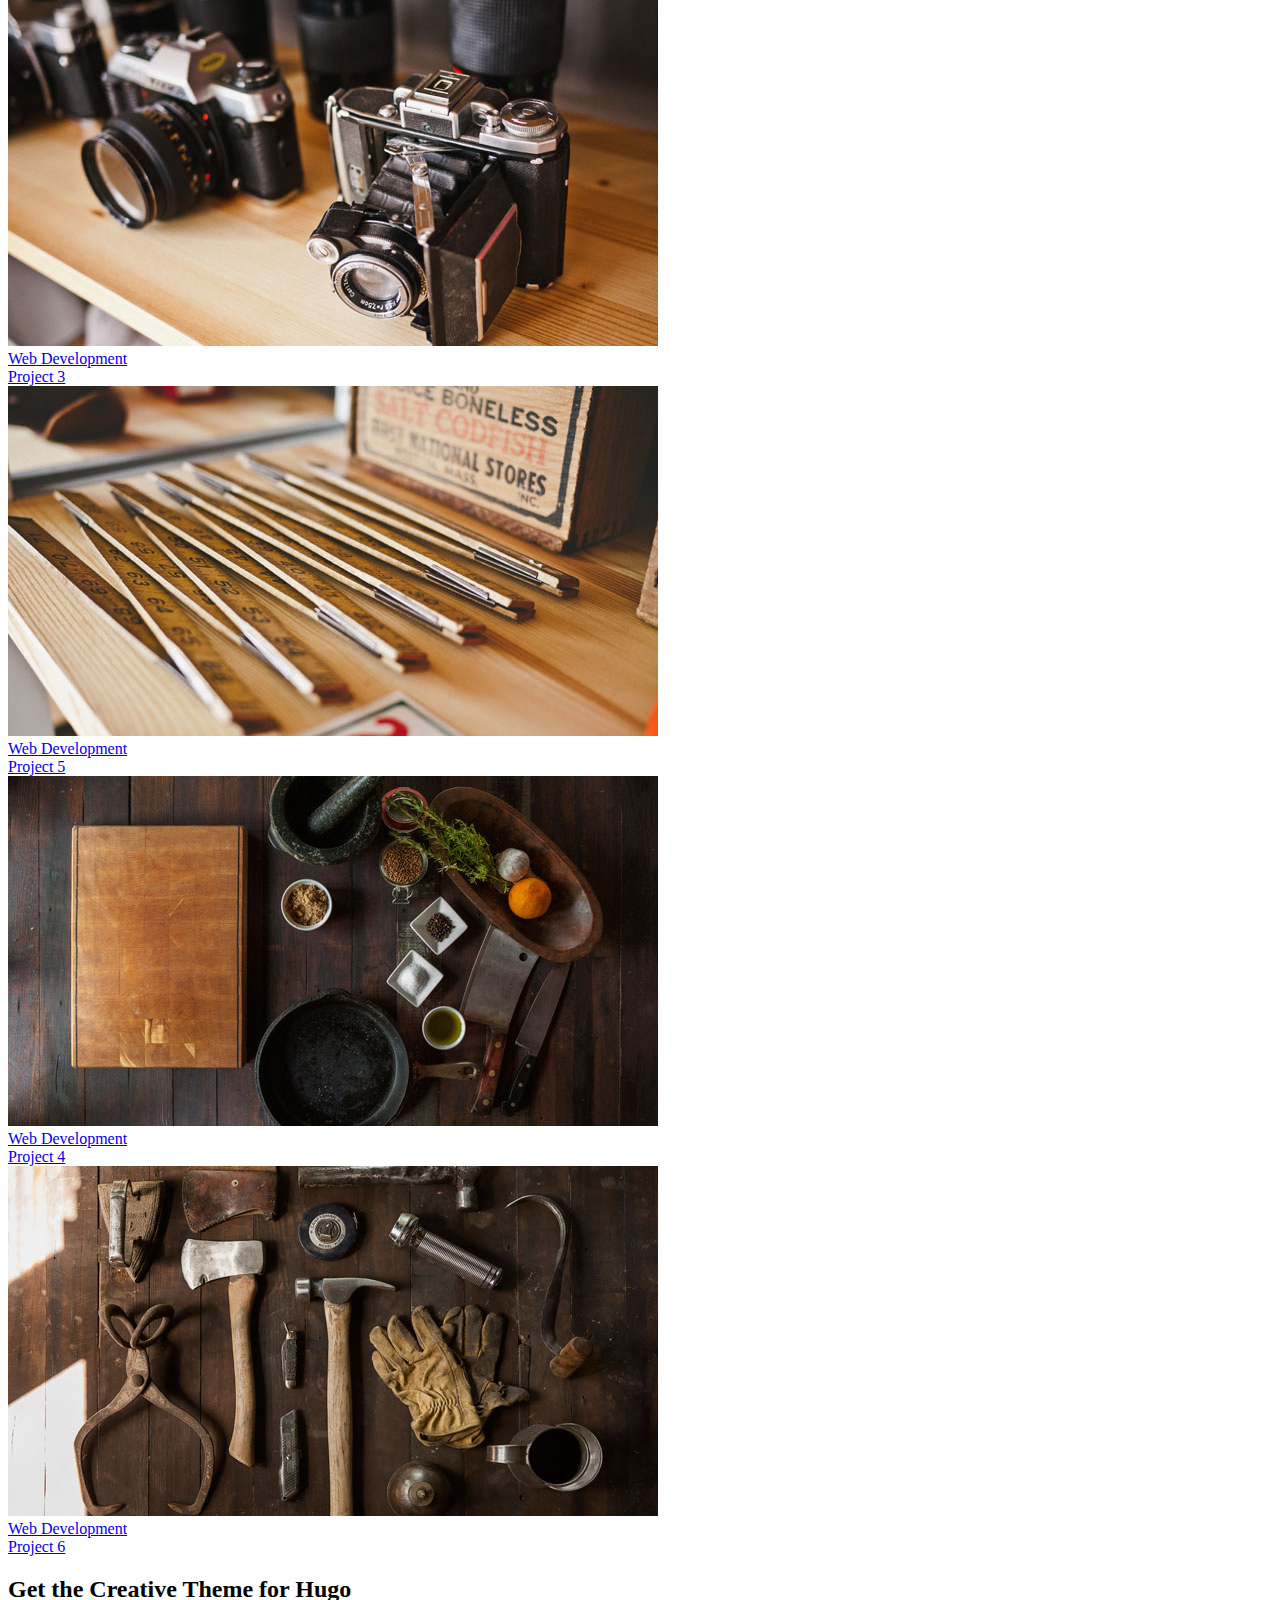
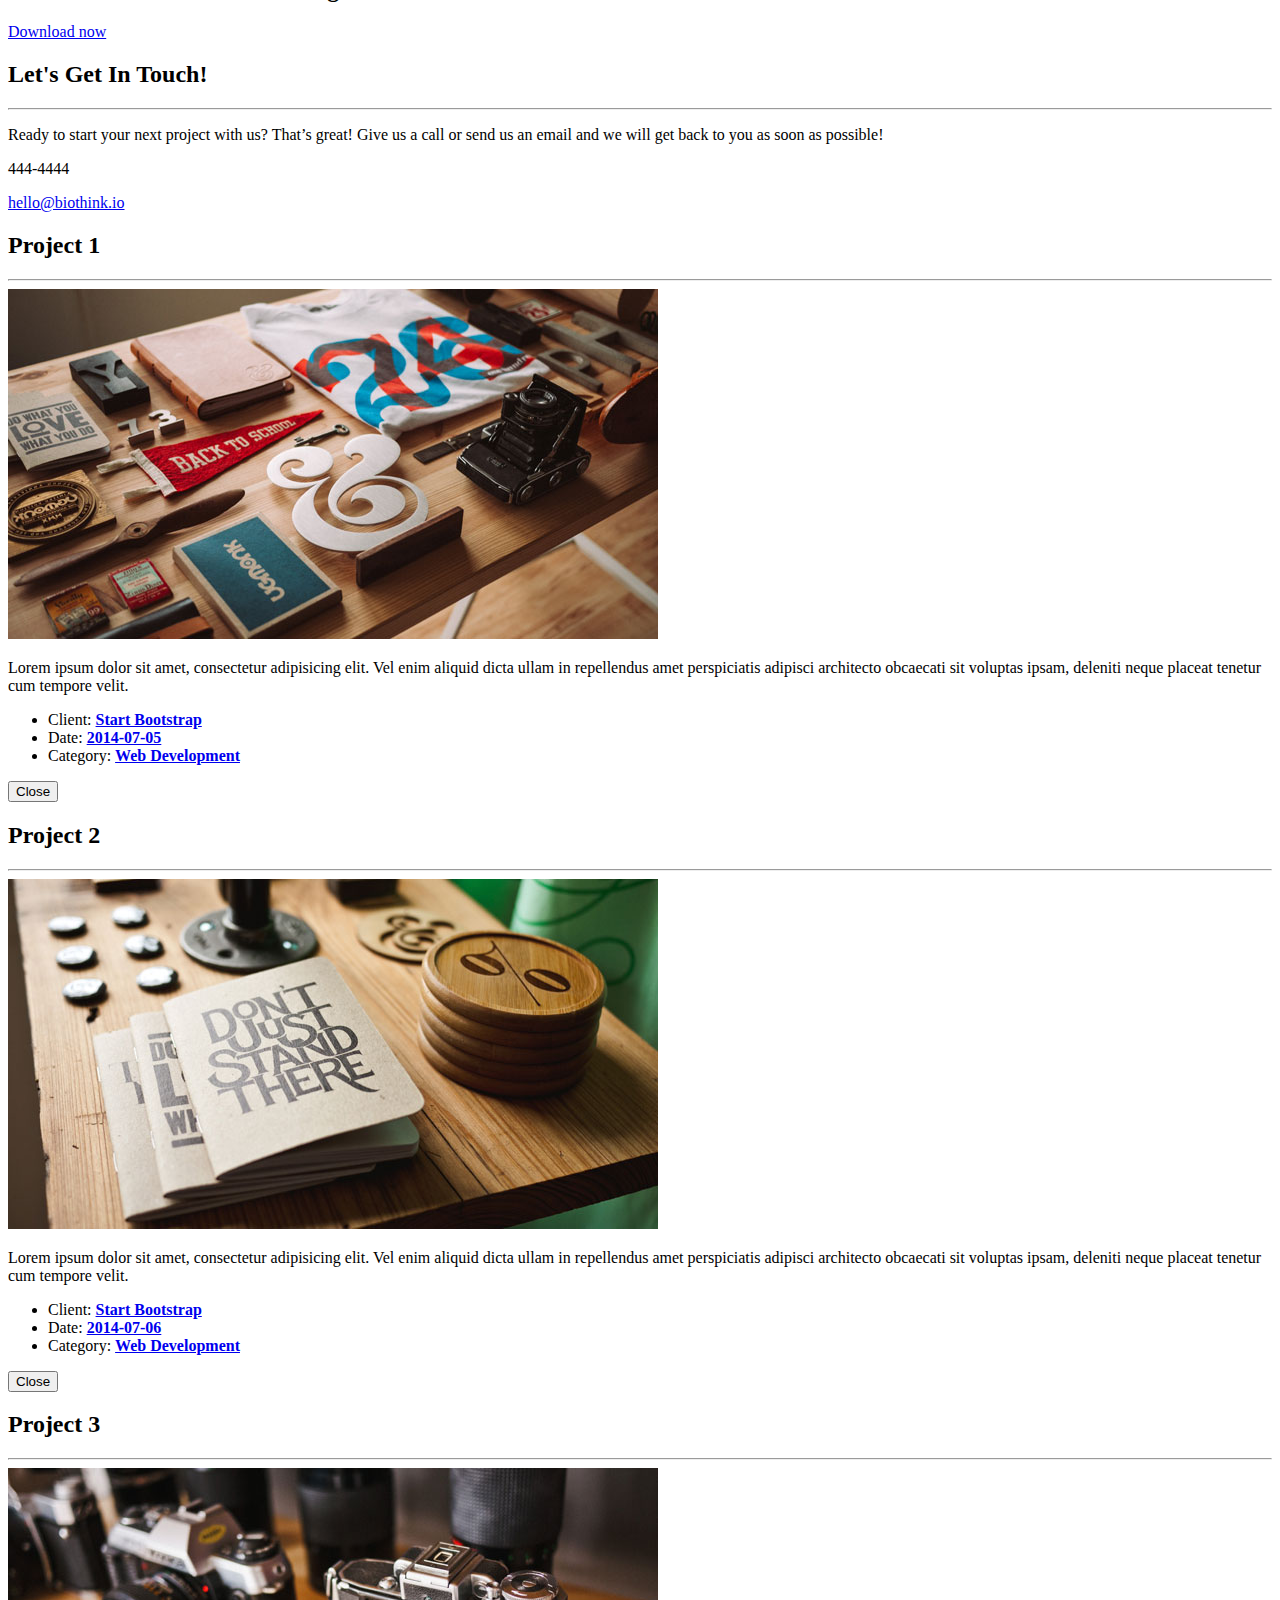
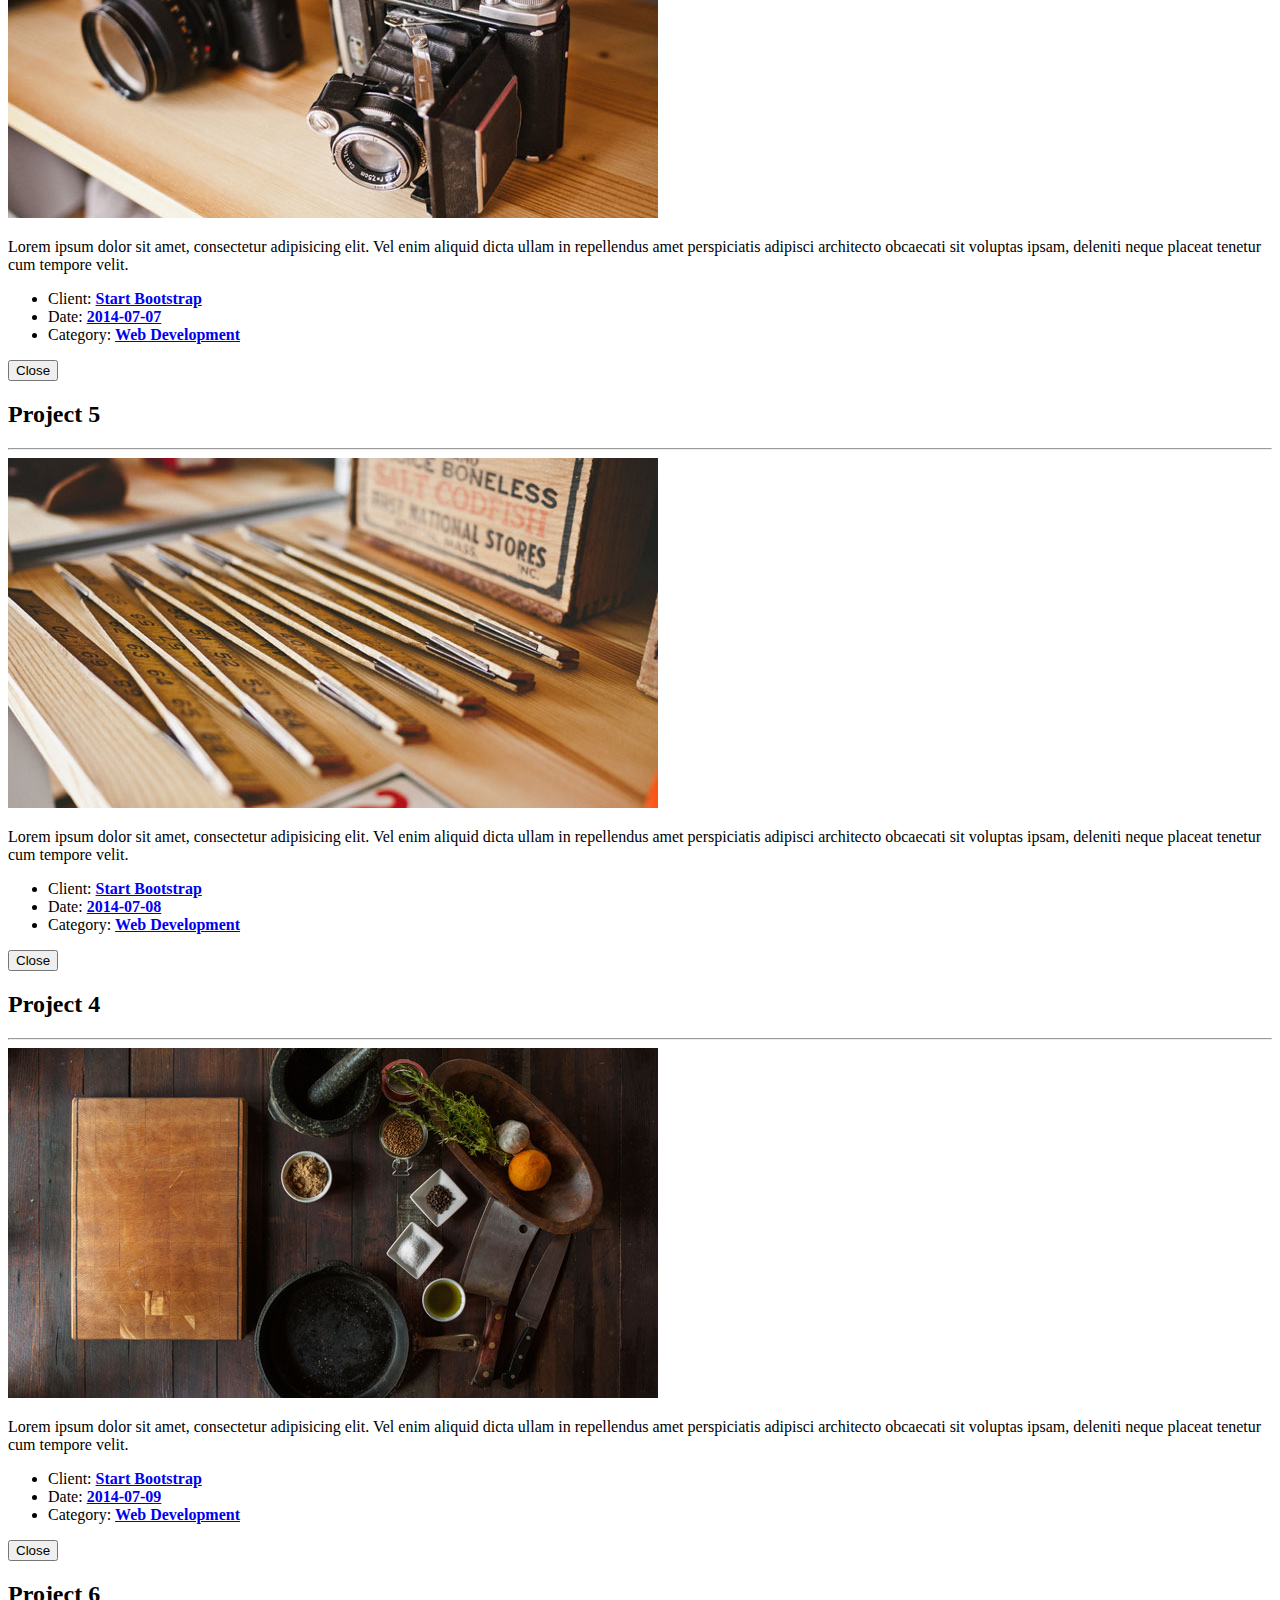
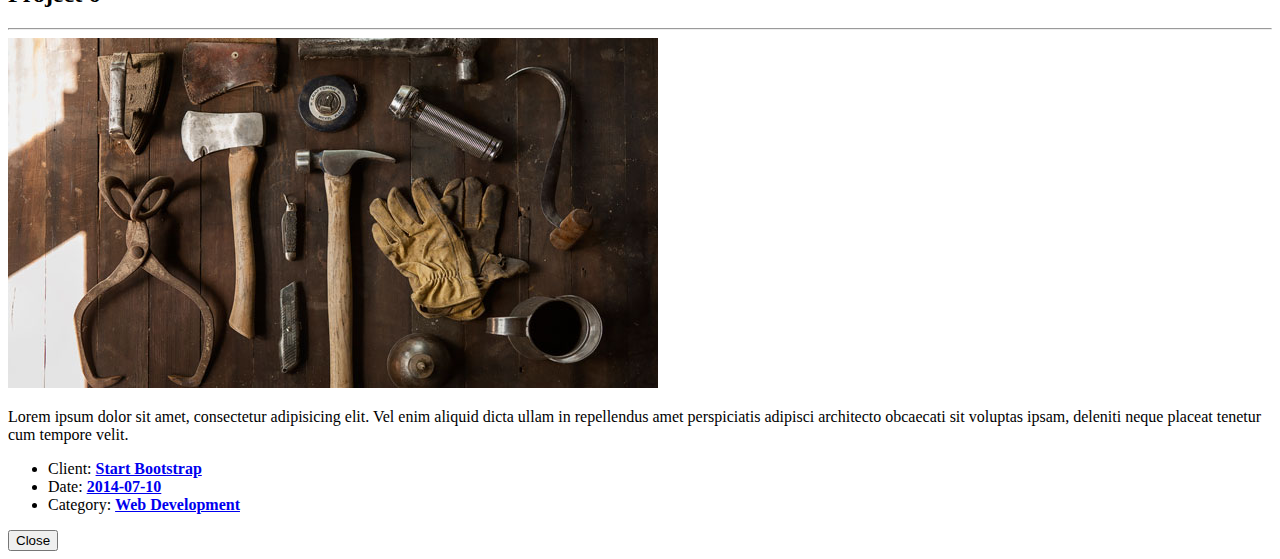
==== commit b9a8a766: "redirecting all to .io" ====
--- a/index.html
+++ b/index.html
@@ -7,20 +7,20 @@
 <meta name="author" content="Your name">
 <meta name="description" content="Your description">
 <meta name="generator" content="Hugo 0.14" />
-<title>biothink.nl</title>
+<title>biothink.io</title>
 <!-- Favicon -->
-<link rel="shortcut icon" href="http://biothink.nl/favicon.ico">
+<link rel="shortcut icon" href="http://biothink.io/favicon.ico">
 <!-- Bootstrap Core CSS -->
-<link rel="stylesheet" href="http://biothink.nl/css/bootstrap.min.css" type="text/css">
+<link rel="stylesheet" href="http://biothink.io/css/bootstrap.min.css" type="text/css">
 <!-- Custom Fonts -->
 <link href='https://fonts.googleapis.com/css?family=Open+Sans:300italic,400italic,600italic,700italic,800italic,400,300,600,700,800' rel='stylesheet' type='text/css'>
 <link href='https://fonts.googleapis.com/css?family=Merriweather:400,300,300italic,400italic,700,700italic,900,900italic' rel='stylesheet' type='text/css'>
-<link rel="stylesheet" href="http://biothink.nl/font-awesome/css/font-awesome.min.css" type="text/css">
+<link rel="stylesheet" href="http://biothink.io/font-awesome/css/font-awesome.min.css" type="text/css">
 <!-- Plugin CSS -->
-<link rel="stylesheet" href="http://biothink.nl/css/animate.min.css" type="text/css">
+<link rel="stylesheet" href="http://biothink.io/css/animate.min.css" type="text/css">
 <!-- Custom CSS -->
-<link rel="stylesheet" href="http://biothink.nl/css/creative.css" type="text/css">
-<link rel="stylesheet" href="http://biothink.nl/css/modals.css" type="text/css">
+<link rel="stylesheet" href="http://biothink.io/css/creative.css" type="text/css">
+<link rel="stylesheet" href="http://biothink.io/css/modals.css" type="text/css">
 <!-- HTML5 Shim and Respond.js IE8 support of HTML5 elements and media queries -->
 <!-- WARNING: Respond.js doesn't work if you view the page via file:// -->
 <!--[if lt IE 9]>
@@ -42,7 +42,7 @@
                 <span class="icon-bar"></span>
                 <span class="icon-bar"></span>
             </button>
-            <a class="navbar-brand page-scroll" href="#page-top">biothink.nl</a>
+            <a class="navbar-brand page-scroll" href="#page-top">biothink.io</a>
         </div>
         <!-- Collect the nav links, forms, and other content for toggling -->
         <div class="collapse navbar-collapse" id="bs-example-navbar-collapse-1">
@@ -271,7 +271,7 @@
             </div>
             <div class="col-lg-4 text-center">
                 <i class="fa fa-envelope-o fa-3x wow bounceIn" data-wow-delay=".1s"></i>
-                <p><a href="mailto:hello@biothink.nl">hello@biothink.nl</a></p>
+                <p><a href="mailto:hello@biothink.io">hello@biothink.io</a></p>
             </div>
         </div>
     </div>
@@ -510,15 +510,15 @@
 
 
         <!-- jQuery -->
-<script src="http://biothink.nl/js/jquery.js"></script>
+<script src="http://biothink.io/js/jquery.js"></script>
 <!-- Bootstrap Core JavaScript -->
-<script src="http://biothink.nl/js/bootstrap.min.js"></script>
+<script src="http://biothink.io/js/bootstrap.min.js"></script>
 <!-- Plugin JavaScript -->
-<script src="http://biothink.nl/js/jquery.easing.min.js"></script>
-<script src="http://biothink.nl/js/jquery.fittext.js"></script>
-<script src="http://biothink.nl/js/wow.min.js"></script>
+<script src="http://biothink.io/js/jquery.easing.min.js"></script>
+<script src="http://biothink.io/js/jquery.fittext.js"></script>
+<script src="http://biothink.io/js/wow.min.js"></script>
 <!-- Custom Theme JavaScript -->
-<script src="http://biothink.nl/js/creative.js"></script>
+<script src="http://biothink.io/js/creative.js"></script>
 
     </body>
 </html>
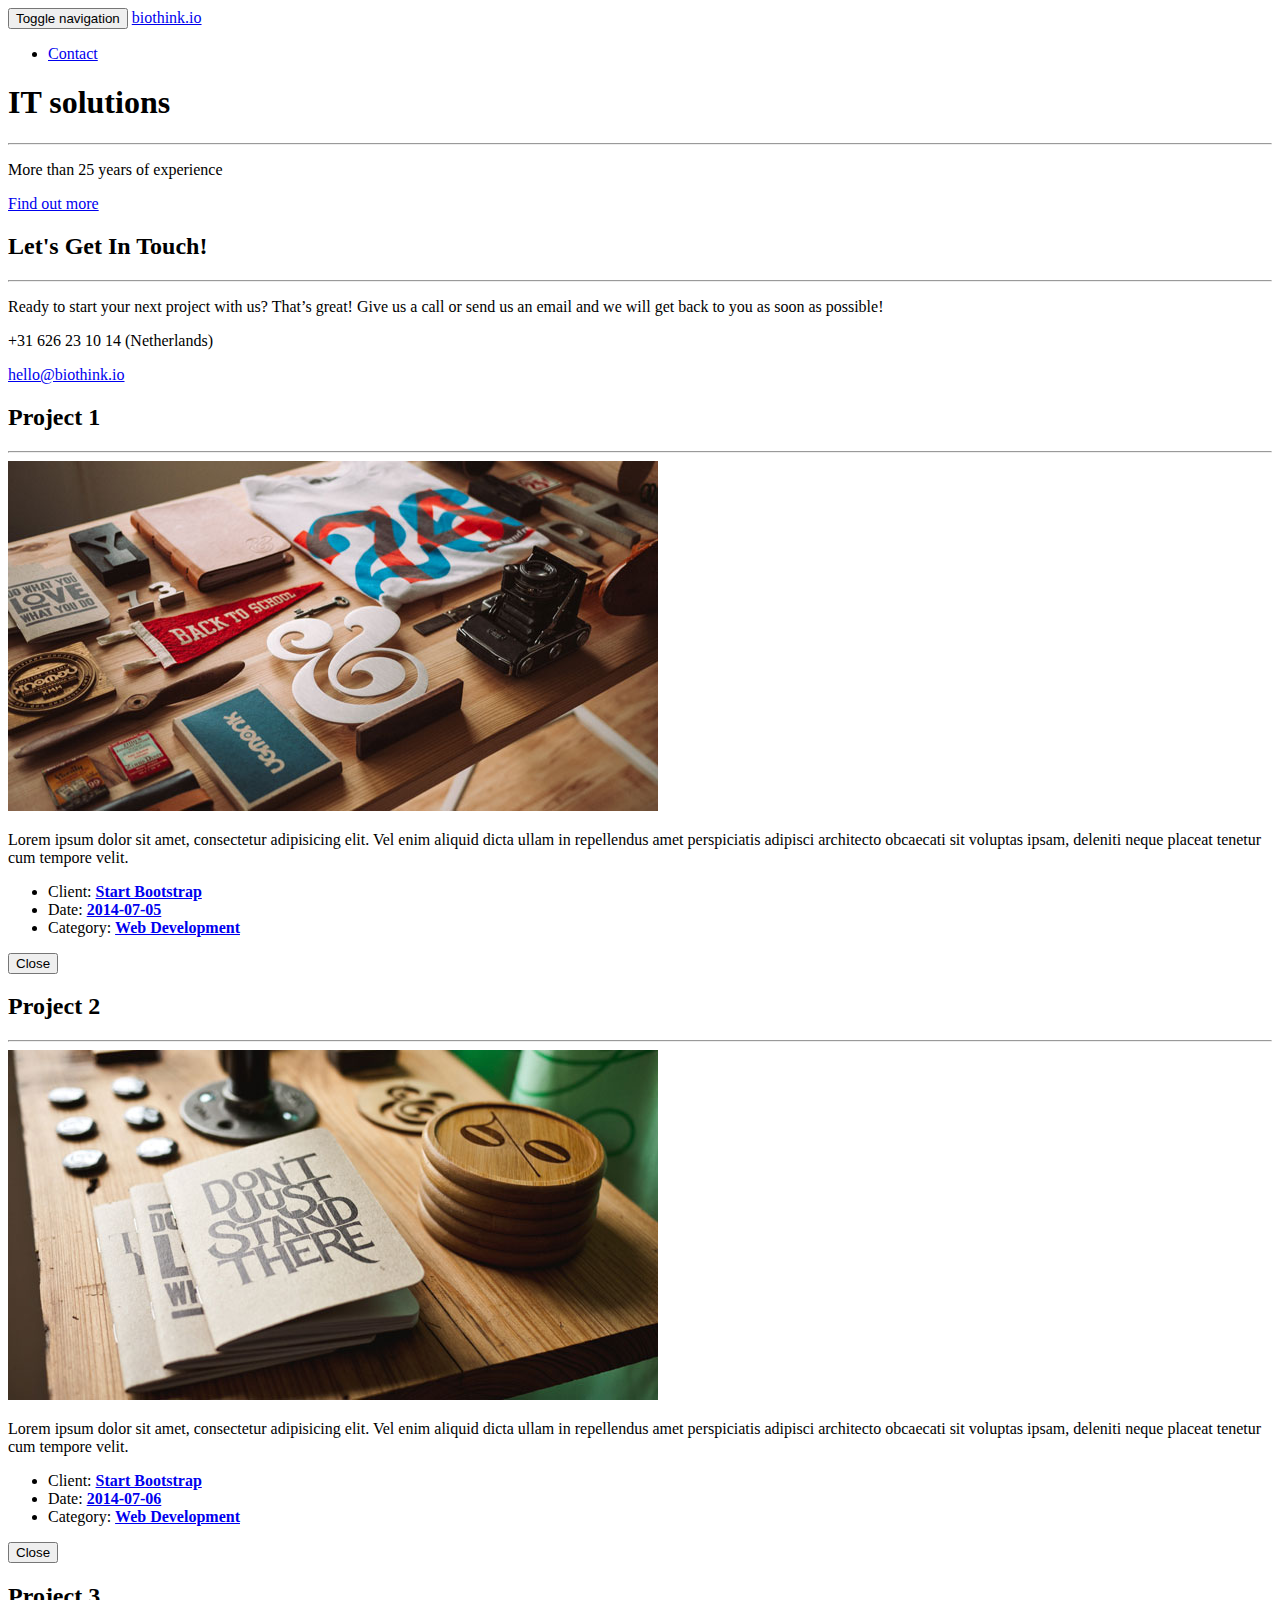
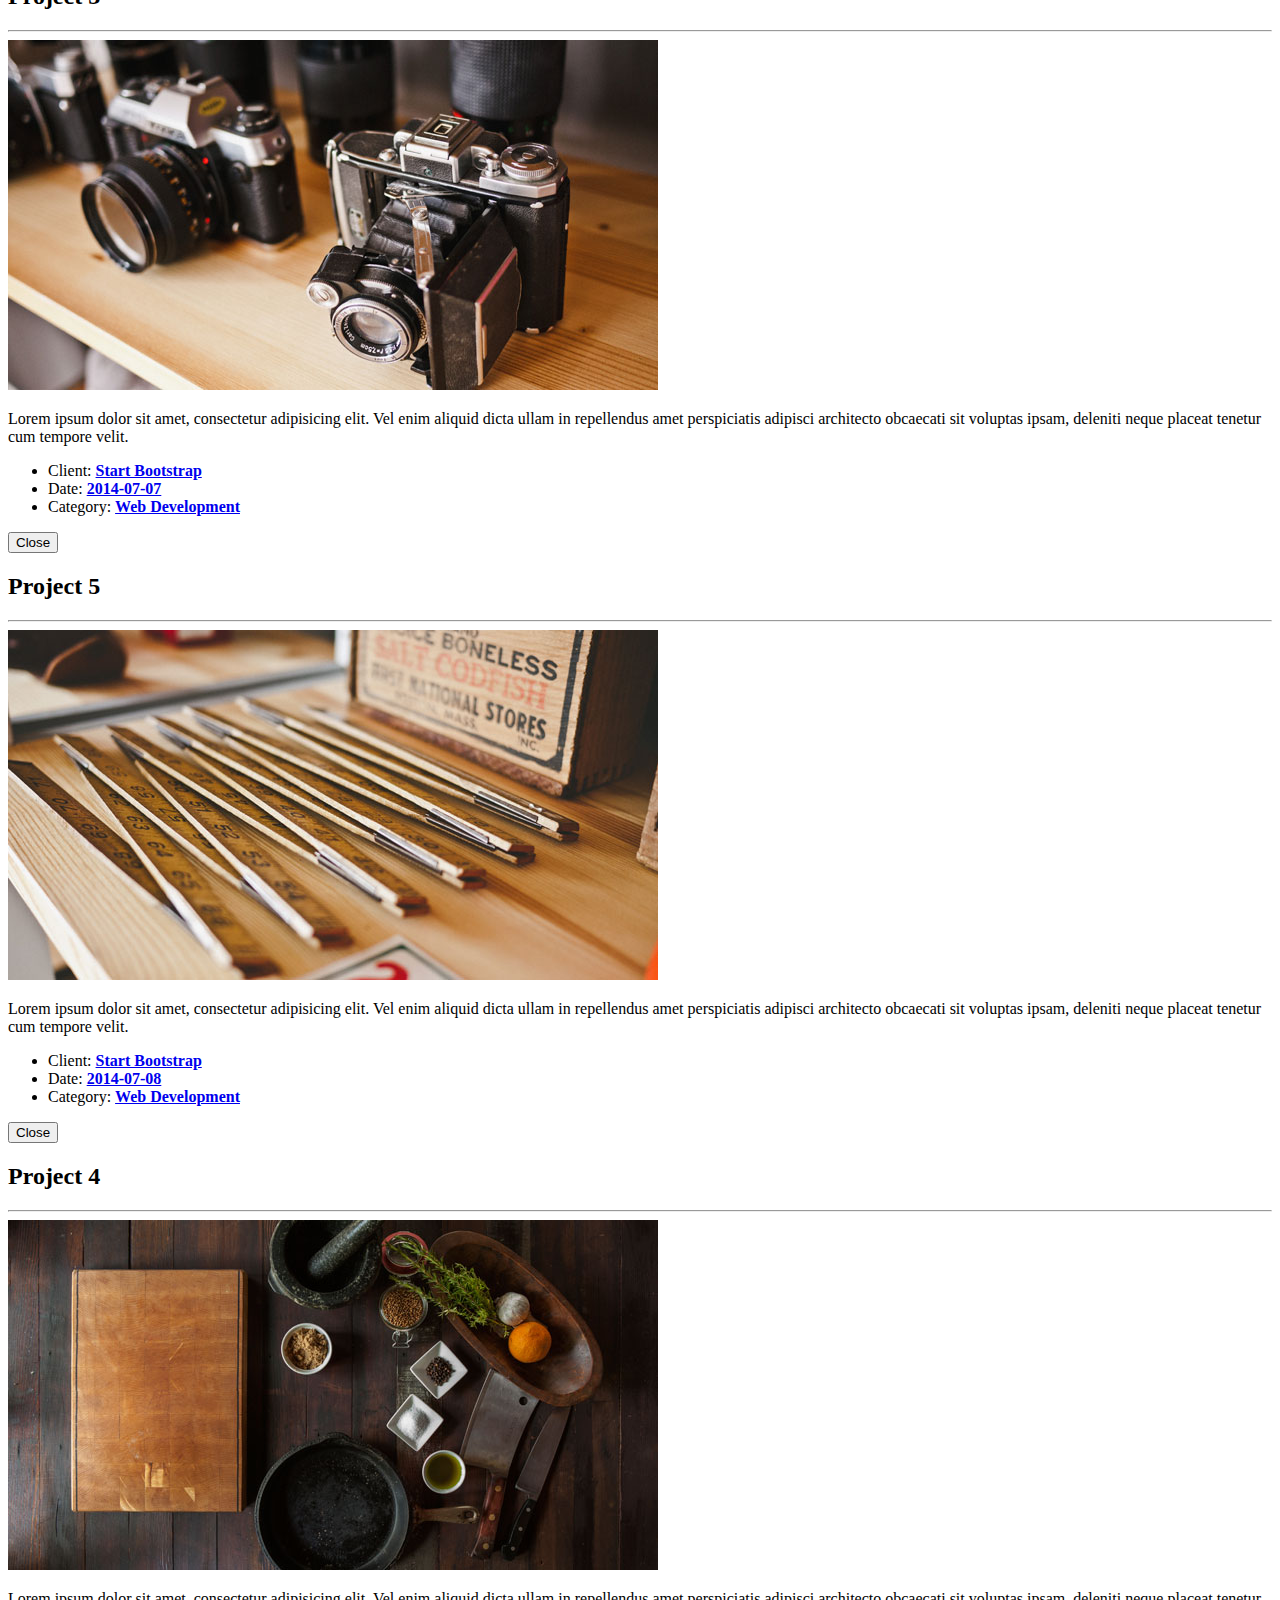
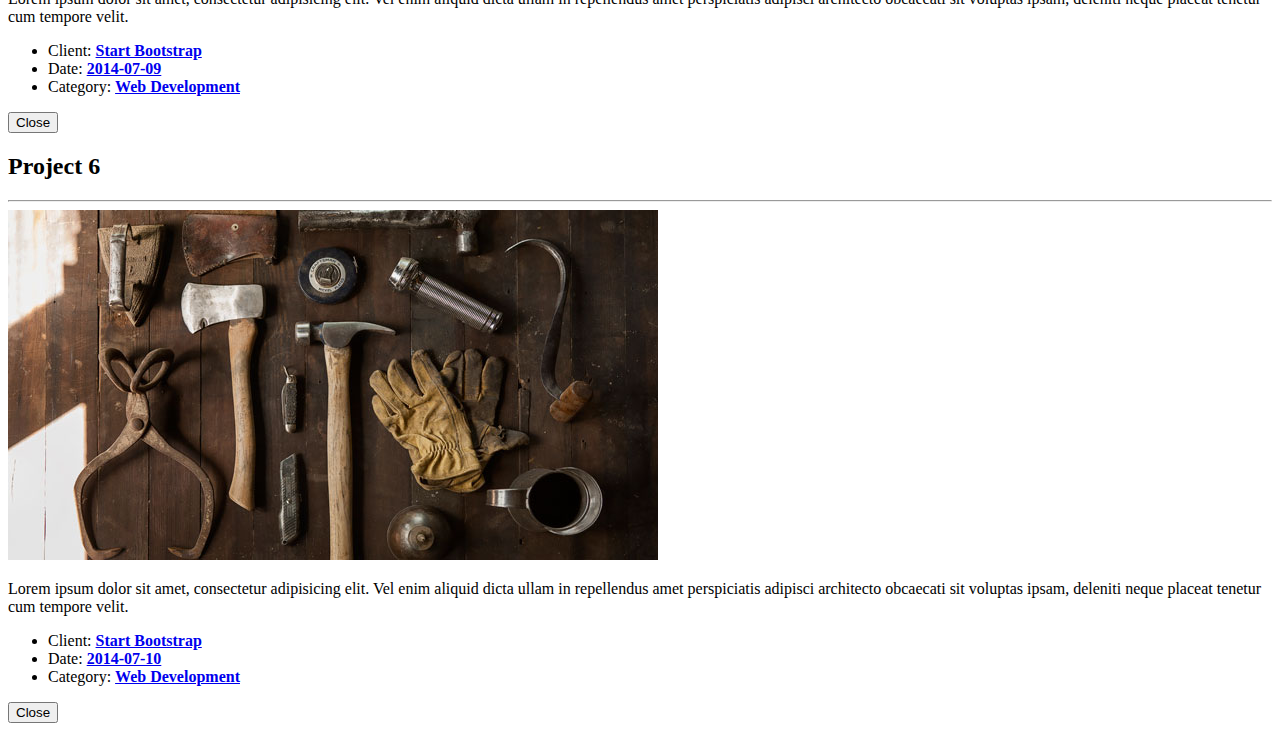
==== commit 77e40948: "updated to work" ====
--- a/index.html
+++ b/index.html
@@ -4,8 +4,8 @@
         <meta charset="utf-8">
 <meta http-equiv="X-UA-Compatible" content="IE=edge">
 <meta name="viewport" content="width=device-width, initial-scale=1">
-<meta name="author" content="Your name">
-<meta name="description" content="Your description">
+<meta name="author" content="biothink.io">
+<meta name="description" content="internet of things,IoT,big data,software">
 <meta name="generator" content="Hugo 0.14" />
 <title>biothink.io</title>
 <!-- Favicon -->
@@ -47,15 +47,8 @@
         <!-- Collect the nav links, forms, and other content for toggling -->
         <div class="collapse navbar-collapse" id="bs-example-navbar-collapse-1">
             <ul class="nav navbar-nav navbar-right">
-                <li>
-                    <a class="page-scroll" href="#about">About</a>
-                </li>
-                <li>
-                    <a class="page-scroll" href="#services">Services</a>
-                </li>
-                <li>
-                    <a class="page-scroll" href="#portfolio">Portfolio</a>
-                </li>
+                
+                
                 <li>
                     <a class="page-scroll" href="#contact">Contact</a>
                 </li>
@@ -71,190 +64,15 @@
 <header>
     <div class="header-content">
         <div class="header-content-inner">
-            <h1>Your awesome slogan</h1>
+            <h1>IT solutions</h1>
             <hr>
-            <p><a href="//google.com">Lorem</a> ipsum dolor sit amet, consectetur adipisicing elit. Blanditiis nesciunt consequatur ut nihil voluptatem fugiat eos eveniet alias in veniam?</p>
-            <a href="#about" class="btn btn-primary btn-xl page-scroll">Find out more</a>
+            <p>More than 25 years of experience</p>
+            <a href="#contact" class="btn btn-primary btn-xl page-scroll">Find out more</a>
         </div>
     </div>
 </header>
 
-        <!-- ABOUT -->
-<section class="bg-primary" id="about">
-    <div class="container">
-        <div class="row">
-            <div class="col-lg-8 col-lg-offset-2 text-center">
-                <h2 class="section-heading">We&#39;ve got what you need!</h2>
-                <hr class="light">
-                <p class="text-faded"><a href="//google.com">Lorem</a> ipsum dolor sit amet, consectetur adipisicing elit. Praesentium similique eos eligendi error veritatis harum, sed aliquid totam, quam minus neque enim est architecto, ad. Maiores, aliquid, vitae!</p>
-                <a href="#" class="btn btn-default btn-xl">Get started!</a>
-            </div>
-        </div>
-    </div>
-</section>
-
-        <!-- SERVICES -->
-<section id="services">
-    <div class="container">
-        <div class="row">
-            <div class="col-lg-12 text-center">
-                <h2 class="section-heading">At your service</h2>
-                <hr class="primary">
-            </div>
-        </div>
-    </div>
-    <div class="container">
-        <div class="row">
-            
-            <div class="col-lg-3 col-md-6 text-center">
-                <div class="service-box">
-                    <i class="fa fa-4x fa-diamond wow bounceIn text-primary"></i>
-                    <h3>Sturdy Templates</h3>
-                    <p class="text-muted">Our templates are updated regularly so they don&#39;t break.</p>
-                </div>
-            </div>
-            
-            <div class="col-lg-3 col-md-6 text-center">
-                <div class="service-box">
-                    <i class="fa fa-4x fa-paper-plane wow bounceIn text-primary"></i>
-                    <h3>Ready to Ship</h3>
-                    <p class="text-muted">You can use this theme as is, or you can make changes!</p>
-                </div>
-            </div>
-            
-            <div class="col-lg-3 col-md-6 text-center">
-                <div class="service-box">
-                    <i class="fa fa-4x fa-newspaper-o wow bounceIn text-primary"></i>
-                    <h3>Up to Date</h3>
-                    <p class="text-muted">We update dependencies to keep things fresh.</p>
-                </div>
-            </div>
-            
-            <div class="col-lg-3 col-md-6 text-center">
-                <div class="service-box">
-                    <i class="fa fa-4x fa-heart wow bounceIn text-primary"></i>
-                    <h3>Made with Love</h3>
-                    <p class="text-muted">You have to make your websites with love these days!</p>
-                </div>
-            </div>
-            
-        </div>
-    </div>
-</section>
-
-        <section class="no-padding" id="portfolio">
-    <div class="container-fluid">
-        <div class="row no-gutter">
-            
-            <div class="col-lg-4 col-sm-6">
-                <a href="#portfolioModal1" class="portfolio-box portfolio-link" data-toggle="modal">
-                    <img src="img/portfolio/1.jpg" class="img-responsive" alt="">
-                    <div class="portfolio-box-caption">
-                        <div class="portfolio-box-caption-content">
-                            <div class="project-category text-faded">
-                                Web Development
-                            </div>
-                            <div class="project-name">
-                                Project 1
-                            </div>
-                        </div>
-                    </div>
-                </a>
-            </div>
-            
-            <div class="col-lg-4 col-sm-6">
-                <a href="#portfolioModal2" class="portfolio-box portfolio-link" data-toggle="modal">
-                    <img src="img/portfolio/2.jpg" class="img-responsive" alt="">
-                    <div class="portfolio-box-caption">
-                        <div class="portfolio-box-caption-content">
-                            <div class="project-category text-faded">
-                                Web Development
-                            </div>
-                            <div class="project-name">
-                                Project 2
-                            </div>
-                        </div>
-                    </div>
-                </a>
-            </div>
-            
-            <div class="col-lg-4 col-sm-6">
-                <a href="#portfolioModal3" class="portfolio-box portfolio-link" data-toggle="modal">
-                    <img src="img/portfolio/3.jpg" class="img-responsive" alt="">
-                    <div class="portfolio-box-caption">
-                        <div class="portfolio-box-caption-content">
-                            <div class="project-category text-faded">
-                                Web Development
-                            </div>
-                            <div class="project-name">
-                                Project 3
-                            </div>
-                        </div>
-                    </div>
-                </a>
-            </div>
-            
-            <div class="col-lg-4 col-sm-6">
-                <a href="#portfolioModal5" class="portfolio-box portfolio-link" data-toggle="modal">
-                    <img src="img/portfolio/5.jpg" class="img-responsive" alt="">
-                    <div class="portfolio-box-caption">
-                        <div class="portfolio-box-caption-content">
-                            <div class="project-category text-faded">
-                                Web Development
-                            </div>
-                            <div class="project-name">
-                                Project 5
-                            </div>
-                        </div>
-                    </div>
-                </a>
-            </div>
-            
-            <div class="col-lg-4 col-sm-6">
-                <a href="#portfolioModal4" class="portfolio-box portfolio-link" data-toggle="modal">
-                    <img src="img/portfolio/4.jpg" class="img-responsive" alt="">
-                    <div class="portfolio-box-caption">
-                        <div class="portfolio-box-caption-content">
-                            <div class="project-category text-faded">
-                                Web Development
-                            </div>
-                            <div class="project-name">
-                                Project 4
-                            </div>
-                        </div>
-                    </div>
-                </a>
-            </div>
-            
-            <div class="col-lg-4 col-sm-6">
-                <a href="#portfolioModal6" class="portfolio-box portfolio-link" data-toggle="modal">
-                    <img src="img/portfolio/6.jpg" class="img-responsive" alt="">
-                    <div class="portfolio-box-caption">
-                        <div class="portfolio-box-caption-content">
-                            <div class="project-category text-faded">
-                                Web Development
-                            </div>
-                            <div class="project-name">
-                                Project 6
-                            </div>
-                        </div>
-                    </div>
-                </a>
-            </div>
-            
-        </div>
-    </div>
-</section>
-
-        <!-- ASIDE -->
-<aside class="bg-dark">
-    <div class="container text-center">
-        <div class="call-to-action">
-            <h2>Get the Creative Theme for Hugo</h2>
-            <a href="//github.com/digitalcraftsman/hugo-creative-theme" class="btn btn-default btn-xl wow tada">Download now</a>
-        </div>
-    </div>
-</aside>
+
 
         <!-- CONTACT -->
 <section id="contact">
@@ -267,7 +85,7 @@
             </div>
             <div class="col-lg-4 col-lg-offset-2 text-center">
                 <i class="fa fa-phone fa-3x wow bounceIn"></i>
-                <p>444-4444</p>
+                <p>&#43;31 626 23 10 14 (Netherlands)</p>
             </div>
             <div class="col-lg-4 text-center">
                 <i class="fa fa-envelope-o fa-3x wow bounceIn" data-wow-delay=".1s"></i>
@@ -276,6 +94,7 @@
         </div>
     </div>
 </section>
+
 
 
         <!-- Portfolio Modals -->
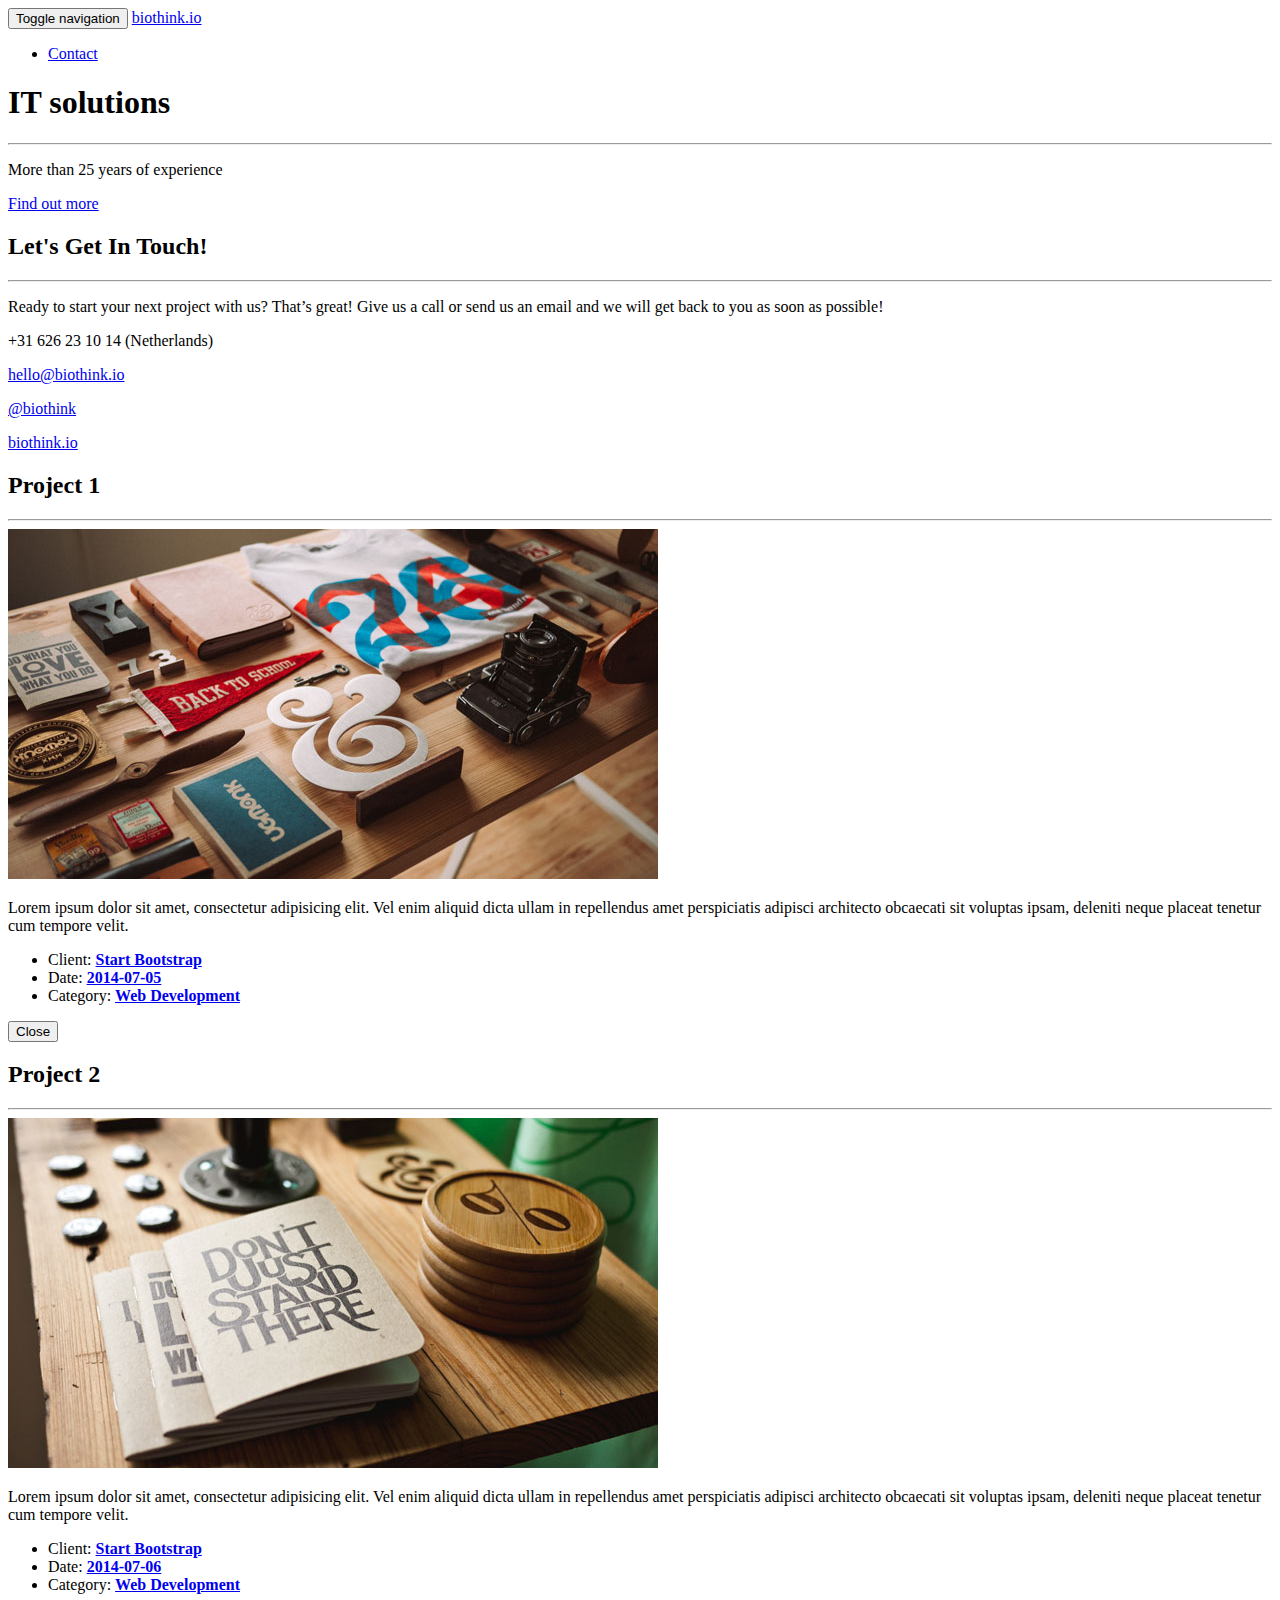
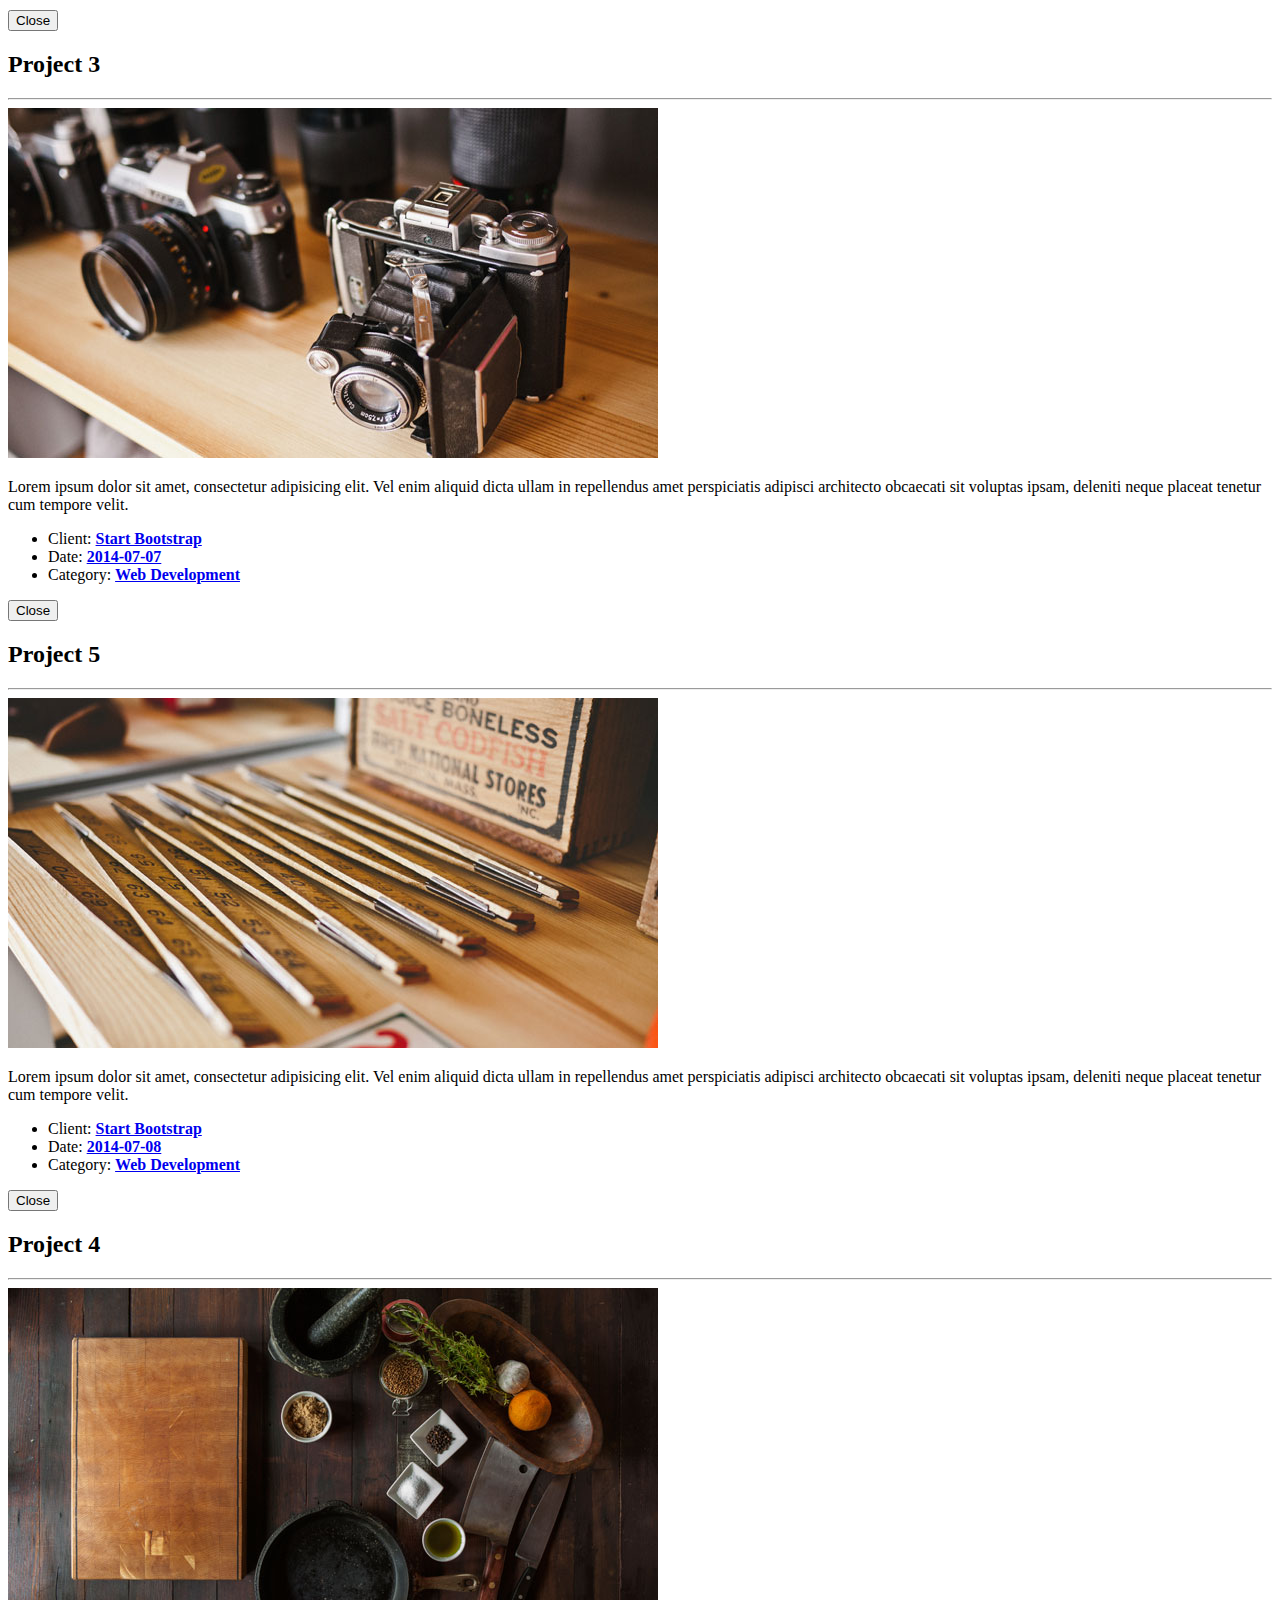
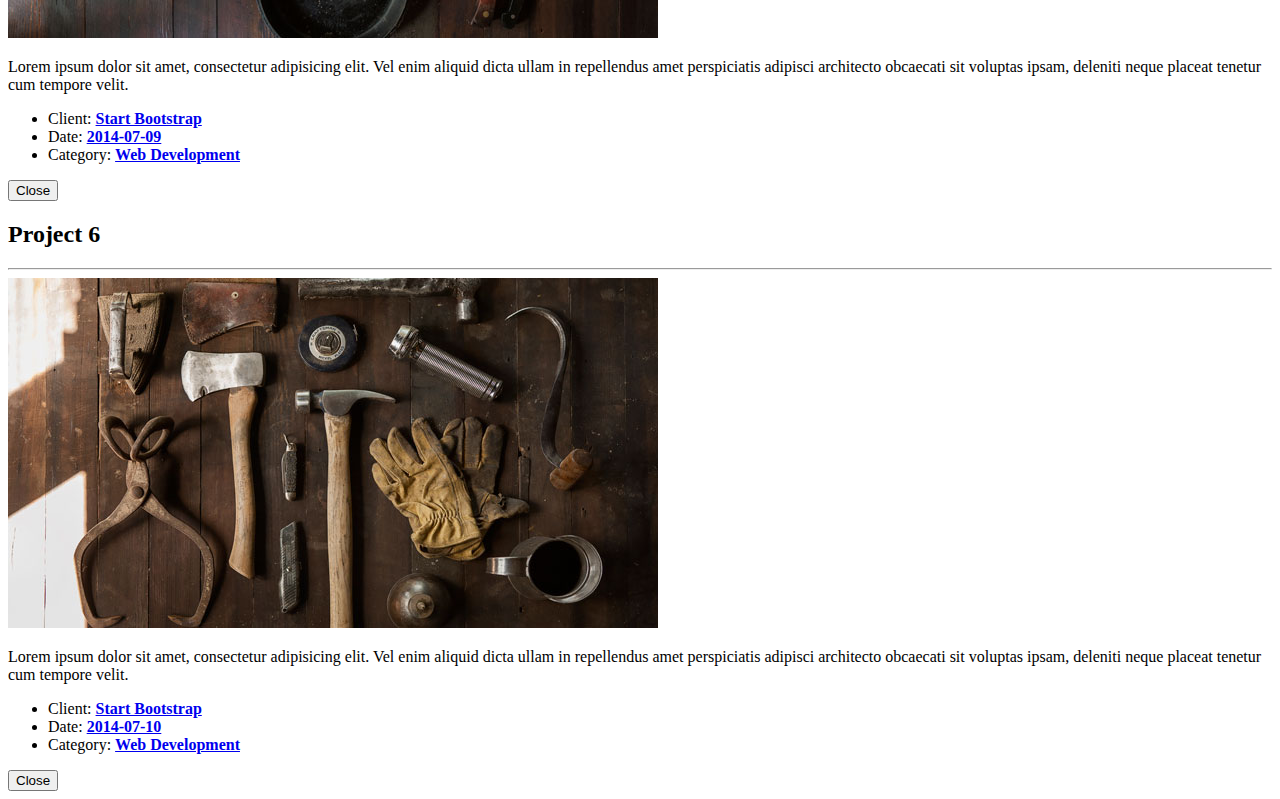
==== commit 10b684ee: "added twitter and facebook" ====
--- a/index.html
+++ b/index.html
@@ -83,14 +83,25 @@
                 <hr class="primary">
                 <p>Ready to start your next project with us? That&rsquo;s great! Give us a call or send us an email and we will get back to you as soon as possible!</p>
             </div>
-            <div class="col-lg-4 col-lg-offset-2 text-center">
+            
+            <div class="col-lg-2 col-lg-offset-2 text-center">
                 <i class="fa fa-phone fa-3x wow bounceIn"></i>
                 <p>&#43;31 626 23 10 14 (Netherlands)</p>
             </div>
-            <div class="col-lg-4 text-center">
+            <div class="col-lg-2 text-center">
                 <i class="fa fa-envelope-o fa-3x wow bounceIn" data-wow-delay=".1s"></i>
                 <p><a href="mailto:hello@biothink.io">hello@biothink.io</a></p>
             </div>
+            <div class="col-lg-2 text-center">
+                <i class="fa fa-twitter fa-3x wow bounceIn" data-wow-delay=".1s"></i>
+                <p><a href="https://twitter.com/biothink">@biothink</a></p>
+            </div>
+            <div class="col-lg-2 text-center">
+                <i class="fa fa-facebook fa-3x wow bounceIn" data-wow-delay=".1s"></i>
+                <p><a href="https://facebook.com/biothink.io">biothink.io</a></p>
+            </div>
+            
+            
         </div>
     </div>
 </section>
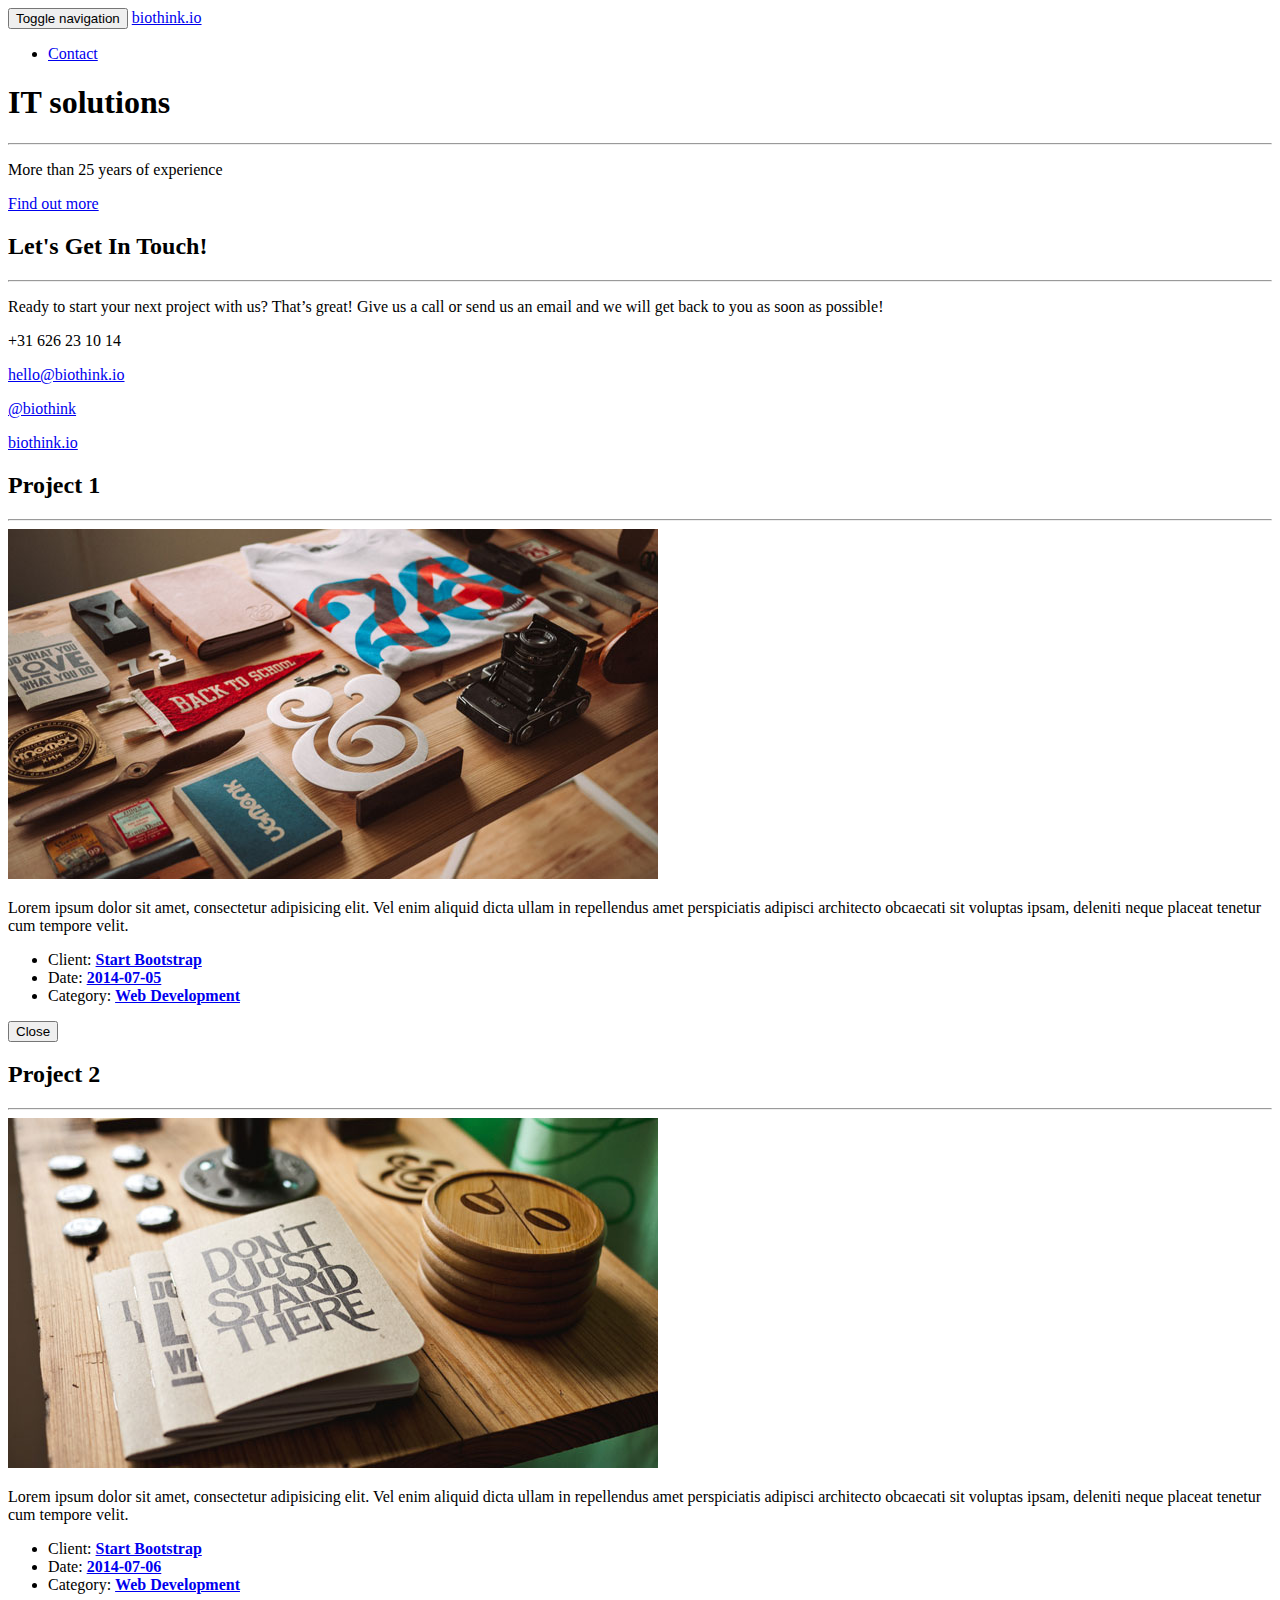
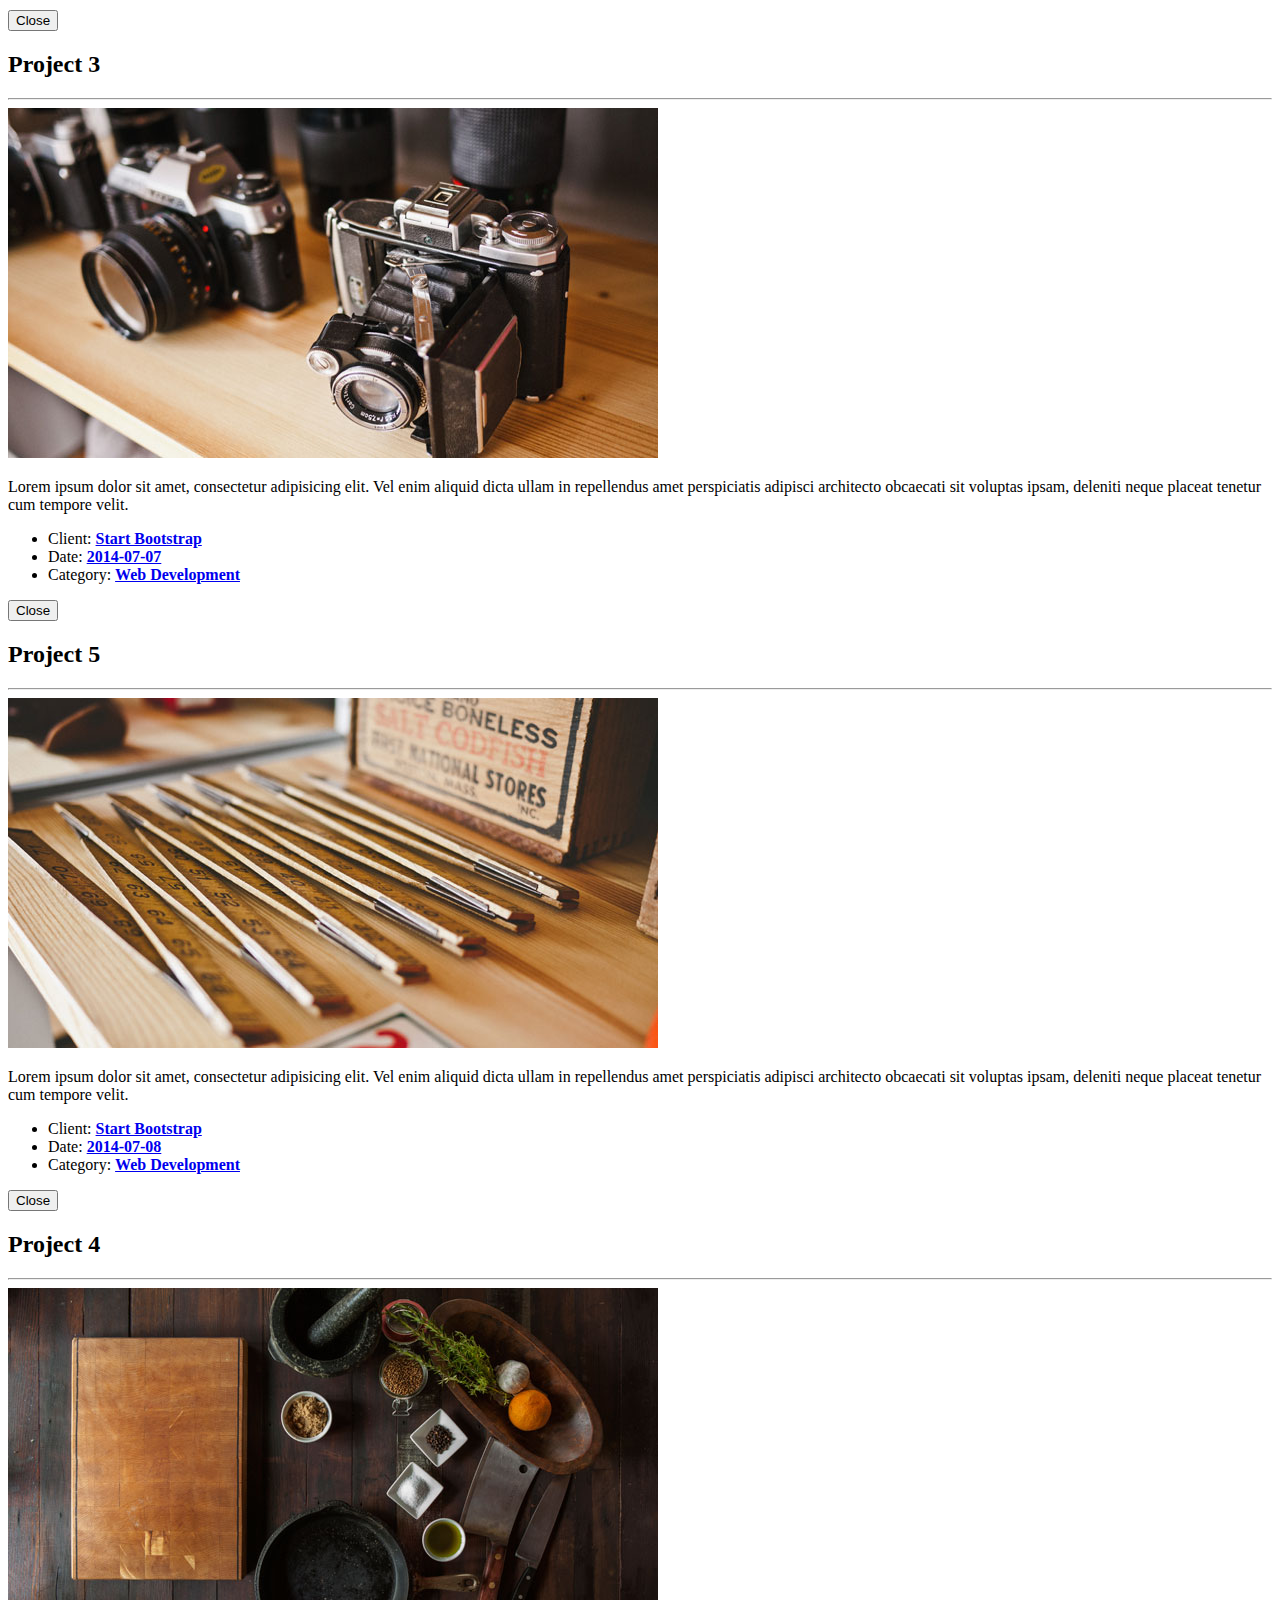
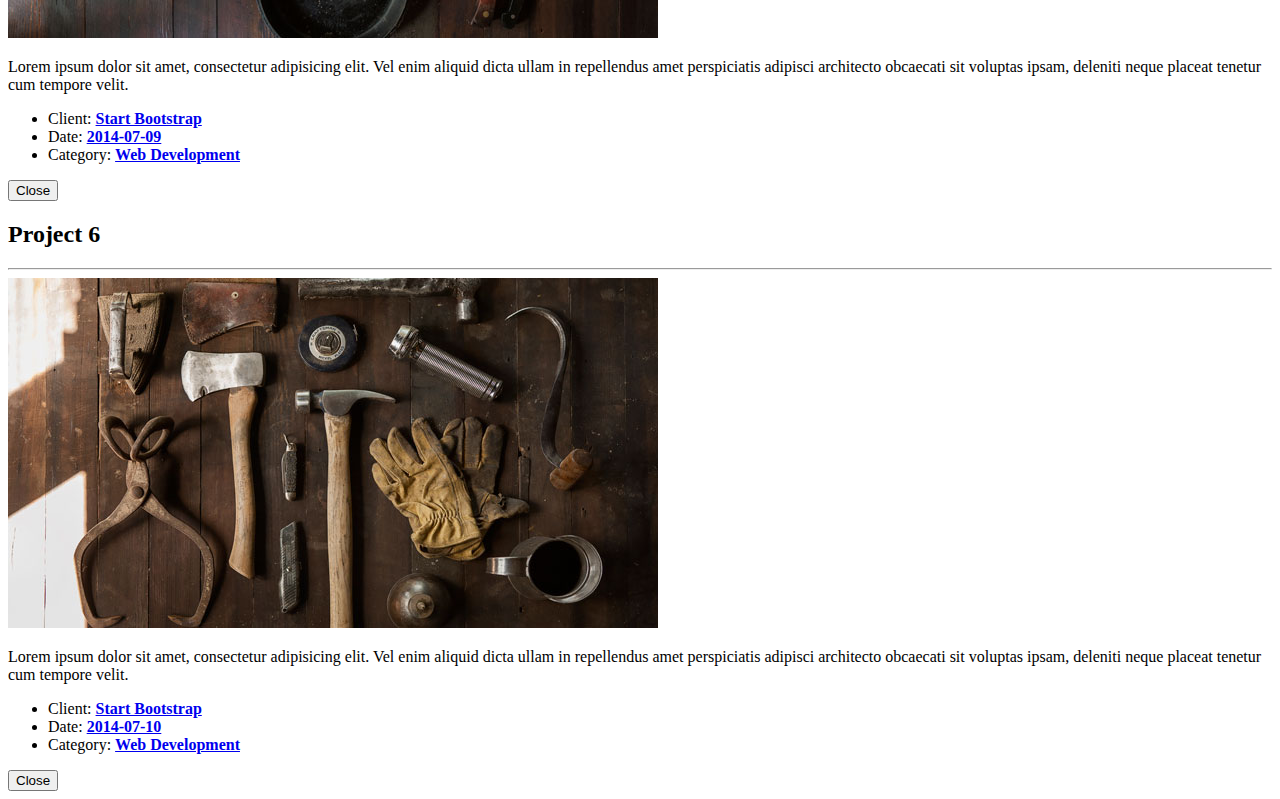
==== commit c8040f84: "changed phone" ====
--- a/index.html
+++ b/index.html
@@ -86,7 +86,7 @@
             
             <div class="col-lg-2 col-lg-offset-2 text-center">
                 <i class="fa fa-phone fa-3x wow bounceIn"></i>
-                <p>&#43;31 626 23 10 14 (Netherlands)</p>
+                <p>&#43;31 626 23 10 14</p>
             </div>
             <div class="col-lg-2 text-center">
                 <i class="fa fa-envelope-o fa-3x wow bounceIn" data-wow-delay=".1s"></i>
